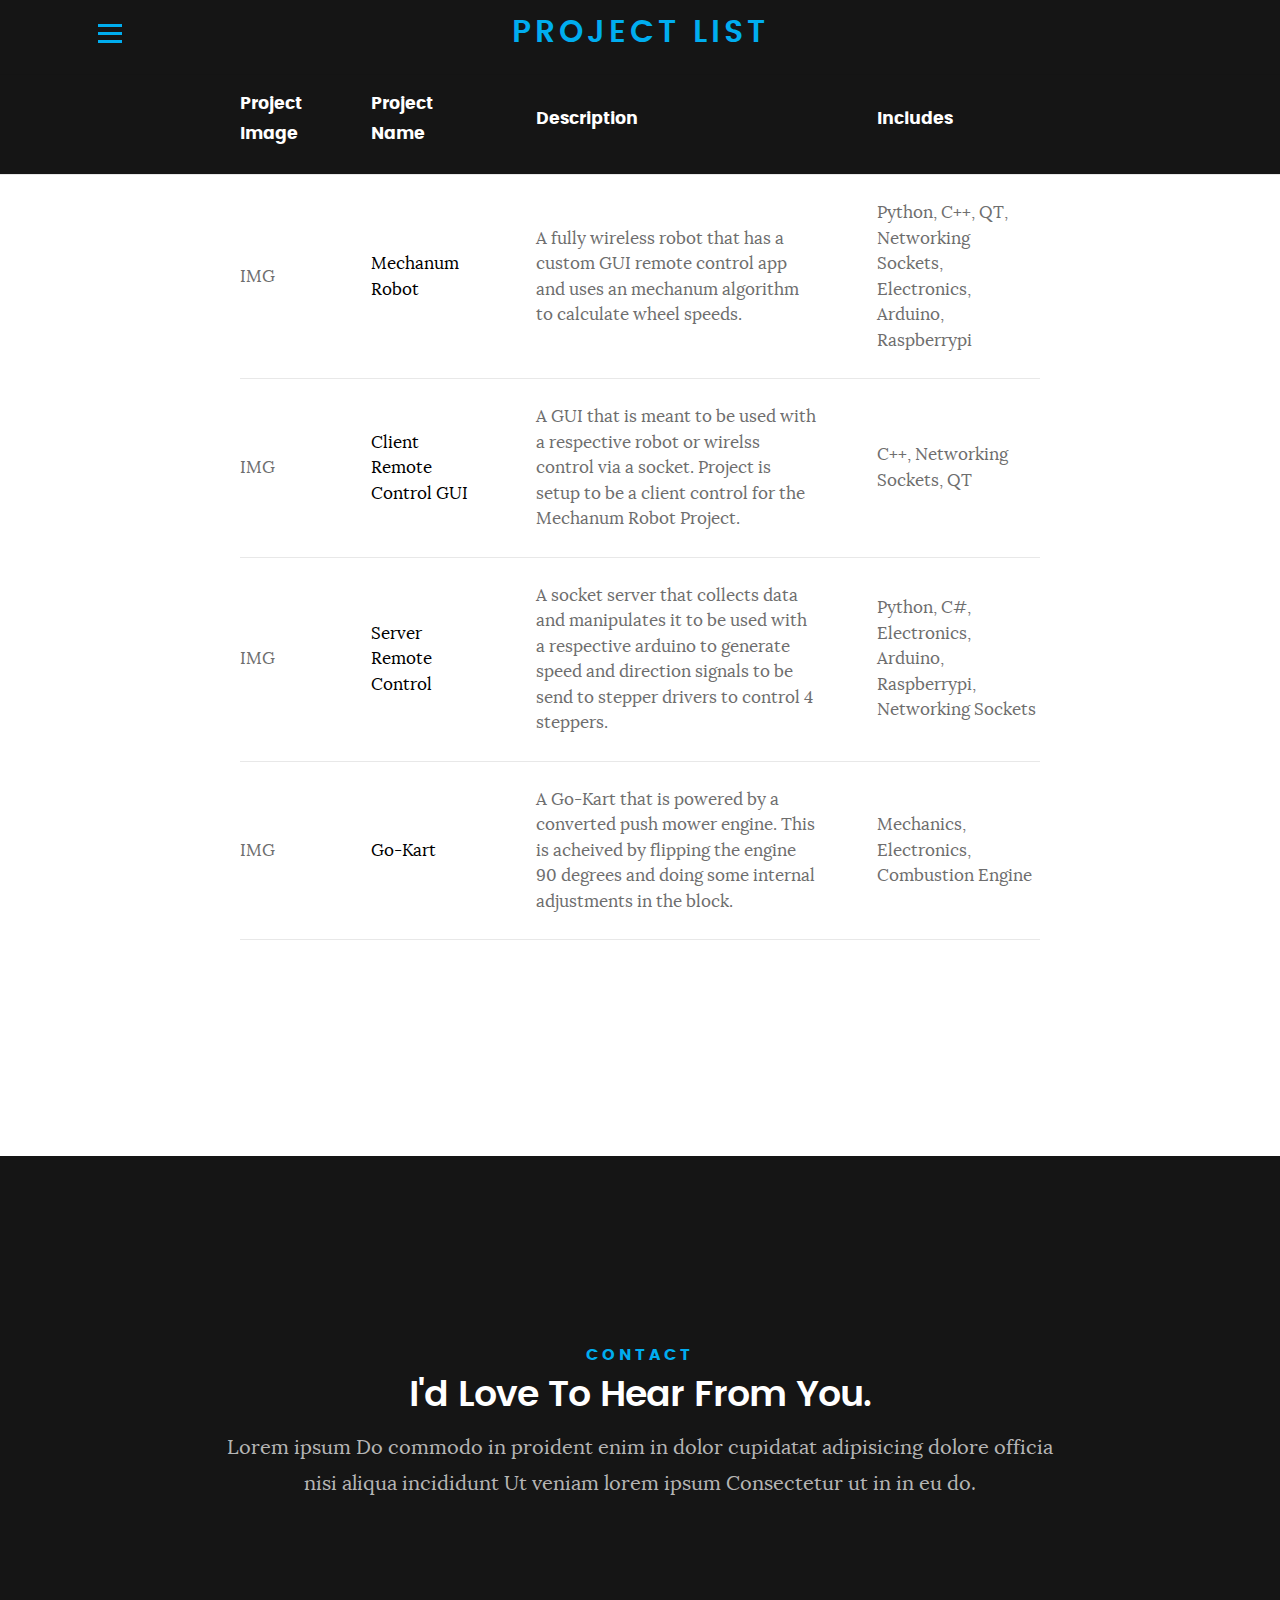
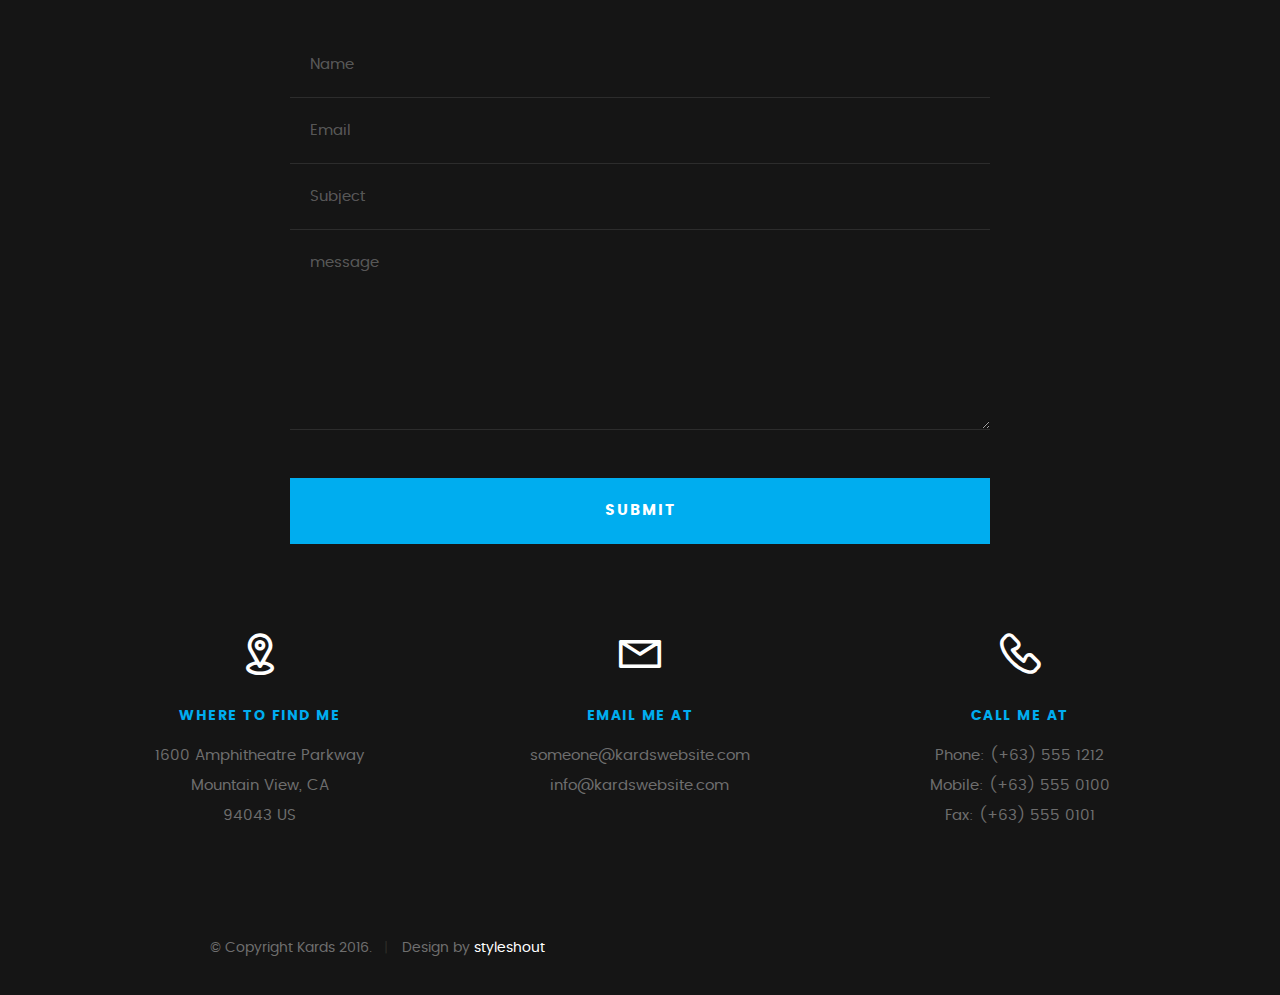
==== projectlist.html @ 765c4443 "Added project list page" ====
<!DOCTYPE html>
<!--[if IE 8 ]><html class="no-js oldie ie8" lang="en"> <![endif]-->
<!--[if IE 9 ]><html class="no-js oldie ie9" lang="en"> <![endif]-->
<!--[if (gte IE 9)|!(IE)]><!--><html class="no-js" lang="en"> <!--<![endif]-->
<head>

   <!--- basic page needs
   ================================================== -->
   <meta charset="utf-8">
	<title>Style Demo - Kards</title>
	<meta name="description" content="">  
	<meta name="author" content="">

   <!-- mobile specific metas
   ================================================== -->
	<meta name="viewport" content="width=device-width, initial-scale=1, maximum-scale=1">

 	<!-- CSS
   ================================================== -->
   <link rel="stylesheet" href="css/base.css">  
   <link rel="stylesheet" href="css/main.css">
   <link rel="stylesheet" href="css/vendor.css">

   <style type="text/css" media="screen">


   	#styles { 
   		background: white;
   		padding-bottom: 12rem;
   	}
   	#styles .row {
   		max-width: 1024px;
     	}
     	#styles .section-intro {
   		max-width: 800px;
     	}
      	
   </style>       

   <!-- script
   ================================================== -->
	<script src="js/pace.min.js"></script>

   <!-- favicons
	================================================== -->
	<link rel="icon" type="image/png" href="favicon.png">

</head>

<body id="top">

	<!-- header 
   ================================================== -->
   <header>   	
   	<div class="row">

   			<a class="menu-toggle" href="#"><span>Menu</span></a>

	   		<div class="logo">
		         <a href="index.html">CVMOHAMAD</a>
		      </div>		      

		   	<nav id="main-nav-wrap">
					<ul class="main-navigation">
                            <li><a href="index.html#intro" title="">Home</a></li>				
                            <li><a class="smoothscroll"  href="#contact" title="">Contact</a></li>			
					</ul>
				</nav>    		
   		</div> <!-- /top-bar -->
   		
   	</div> <!-- /row --> 		
   </header> <!-- /header -->

   <!-- Style Demo
   ================================================== -->
    <section id="top-intro">
        <h1>Project List</h1>
    </section>
   <section id="styles">
       
        <div class="row section-intro">

        <div class="row add-bottom">

            <div class="col-twelve">

                <div class="table-responsive-list">

                    <table>
                            <thead>
                                <tr>
                                <th>Project Image</th>
                                <th>Project Name</th>
                                <th>Description</th>
                                <th>Includes</th>					    
                                </tr>
                            </thead>
                        <tbody>
                            <tr>
                                <td>IMG</td>
                                <td><a href = "">Mechanum Robot</a></td>
                                <td><p>A fully wireless robot that has a custom GUI remote control app and uses an mechanum algorithm to calculate wheel speeds.</p></td>
                                <td><p>Python, C++, QT, Networking Sockets, Electronics, Arduino, Raspberrypi</p></td>					    
                            </tr>
                            <tr>
                                <td>IMG</td>
                                <td><a href = "">Client Remote Control GUI</a></td>
                                <td><p>A GUI that is meant to be used with a respective robot or wirelss control via a socket. Project is setup to be a client control for the Mechanum Robot Project.</p></td>
                                <td><p>C++, Networking Sockets, QT</p></td>			    
                            </tr>
                            <tr>
                                <td>IMG</td>
                                <td><a href = "">Server Remote Control</a></td>
                                <td><p>A socket server that collects data and manipulates it to be used with a respective arduino to generate speed and direction signals to be send to stepper drivers to control 4 steppers.</p></td>
                                <td><p>Python, C#, Electronics, Arduino, Raspberrypi, Networking Sockets</p></td>		    
                            </tr>
                            <tr>
                                <td>IMG</td>
                                <td><a href = "">Go-Kart</a></td>
                                <td><p>A Go-Kart that is powered by a converted push mower engine. This is acheived by flipping the engine 90 degrees and doing some internal adjustments in the block.</p></td>
                                <td><p>Mechanics, Electronics, Combustion Engine</p></td>		    
                            </tr>
                        </tbody>
                        </table>

                </div>     		

            </div>
            
        </div> <!--row -->

   </section> <!--styles -->	

	
   <!-- contact
   ================================================== -->
	<section id="contact">

		<div class="row section-intro">
   		<div class="col-twelve">

   			<h5>Contact</h5>
   			<h1>I'd Love To Hear From You.</h1>

   			<p class="lead">Lorem ipsum Do commodo in proident enim in dolor cupidatat adipisicing dolore officia nisi aliqua incididunt Ut veniam lorem ipsum Consectetur ut in in eu do.</p>

   		</div> 
   	</div> <!-- /section-intro -->

   	<div class="row contact-form">

   		<div class="col-twelve">

            <!-- form -->
            <form name="contactForm" id="contactForm" method="post" action="">
      			<fieldset>

                  <div class="form-field">
 						   <input name="contactName" type="text" id="contactName" placeholder="Name" value="" minlength="2" required="">
                  </div>
                  <div class="form-field">
	      			   <input name="contactEmail" type="email" id="contactEmail" placeholder="Email" value="" required="">
	               </div>
                  <div class="form-field">
	     				   <input name="contactSubject" type="text" id="contactSubject" placeholder="Subject" value="">
	               </div>                       
                  <div class="form-field">
	                 	<textarea name="contactMessage" id="contactMessage" placeholder="message" rows="10" cols="50" required=""></textarea>
	               </div>                      
                 <div class="form-field">
                     <button class="submitform">Submit</button>
                     <div id="submit-loader">
                        <div class="text-loader">Sending...</div>                             
       				      <div class="s-loader">
								  	<div class="bounce1"></div>
								  	<div class="bounce2"></div>
								  	<div class="bounce3"></div>
								</div>
							</div>
                  </div>

      			</fieldset>
      		</form> <!-- Form End -->

            <!-- contact-warning -->
            <div id="message-warning"></div>            
            <!-- contact-success -->
      		<div id="message-success">
               <i class="fa fa-check"></i>Your message was sent, thank you!<br>
      		</div>

         </div> <!-- /col-twelve -->
   		
   	</div> <!-- /contact-form -->

   	<div class="row contact-info">

   		<div class="col-four tab-full">

   			<div class="icon">
   				<i class="icon-pin"></i>
   			</div>

   			<h5>Where to find me</h5>

   			<p>
            1600 Amphitheatre Parkway<br>
            Mountain View, CA<br>
            94043 US
            </p>

   		</div>

   		<div class="col-four tab-full collapse">

   			<div class="icon">
   				<i class="icon-mail"></i>
   			</div>

   			<h5>Email Me At</h5>

   			<p>someone@kardswebsite.com<br>
			   	info@kardswebsite.com			     
			   </p>

   		</div>

   		<div class="col-four tab-full">

   			<div class="icon">
   				<i class="icon-phone"></i>
   			</div>

   			<h5>Call Me At</h5>

   			<p>Phone: (+63) 555 1212<br>
			   	Mobile: (+63) 555 0100<br>
			     	Fax: (+63) 555 0101
			   </p>

   		</div>
   		
   	</div> <!-- /contact-info -->
		
	</section> <!-- /contact -->


   <!-- footer
   ================================================== -->

   <footer>
     	<div class="row">

     		<div class="col-six tab-full pull-right social">

     			<ul class="footer-social">        
			      <li><a href="#"><i class="fa fa-facebook"></i></a></li>
			      <li><a href="#"><i class="fa fa-behance"></i></a></li>
			      <li><a href="#"><i class="fa fa-twitter"></i></a></li>
			      <li><a href="#"><i class="fa fa-dribbble"></i></a></li>
			      <li><a href="#"><i class="fa fa-instagram"></i></a></li>
			   </ul> 
	      		
	      </div>

      	<div class="col-six tab-full">
	      	<div class="copyright">
		        	<span>© Copyright Kards 2016.</span> 
		        	<span>Design by <a href="http://www.styleshout.com/">styleshout</a></span>	         	
		         </div>		                  
	      	</div>

	      	<div id="go-top">
		         <a class="smoothscroll" title="Back to Top" href="#top"><i class="fa fa-long-arrow-up"></i></a>
		      </div>

      	</div> <!-- /row -->     	
   </footer>    

   <div id="preloader"> 
    	<div id="loader"></div>
   </div> 

   <!-- Java Script
   ================================================== --> 
   <script src="js/jquery-2.1.3.min.js"></script>
   <script src="js/plugins.js"></script>
   <script src="js/main.js"></script>

</body>

</html>
---- css/base.css ----
/**
 * ===================================================================
 *
 *  Kards v1.0 Base Stylesheet
 *  url: styleshout.com
 *  03-01-2016
 *  ------------------------------------------------------------------
 *  TOC:
 *  01. reset
 *  02. basic/base setup styles
 *  03. grid
 *  04. MISC
 *
 * ===================================================================
 */

/**
 * ===================================================================
 * 01. reset - normalize.css v3.0.2 | MIT License | git.io/normalize
 *
 * -------------------------------------------------------------------
 */
html {
	font-family: sans-serif;
	-ms-text-size-adjust: 100%;
	-webkit-text-size-adjust: 100%;
}

body {
	margin: 0;
}

article,
aside,
details,
figcaption,
figure,
footer,
header,
hgroup,
main,
menu,
nav,
section,
summary {
	display: block;
}

audio,
canvas,
progress,
video {
	display: inline-block;
	vertical-align: baseline;
}

audio:not([controls]) {
	display: none;
	height: 0;
}

[hidden],
template {
	display: none;
}

a {
	background: transparent;
}

a:active,
a:hover {
	outline: 0;
}

abbr[title] {
	border-bottom: 1px dotted;
}

b,
strong {
	font-weight: bold;
}

dfn {
	font-style: italic;
}

h1 {
	font-size: 2em;
	margin: 0.67em 0;
}

mark {
	background: #ff0;
	color: #000;
}

small {
	font-size: 80%;
}

sub,
sup {
	font-size: 75%;
	line-height: 0;
	position: relative;
	vertical-align: baseline;
}

sup {
	top: -0.5em;
}

sub {
	bottom: -0.25em;
}

img {
	border: 0;
}

svg:not(:root) {
	overflow: hidden;
}

figure {
	margin: 1em 40px;
}

hr {
	-moz-box-sizing: content-box;
	box-sizing: content-box;
	height: 0;
}

pre {
	overflow: auto;
}

code,
kbd,
pre,
samp {
	font-family: monospace, monospace;
	font-size: 1em;
}

button,
input,
optgroup,
select,
textarea {
	color: inherit;
	font: inherit;
	margin: 0;
}

button {
	overflow: visible;
}

button,
select {
	text-transform: none;
}

button,
html input[type="button"],
input[type="reset"],
input[type="submit"] {
	-webkit-appearance: button;
	cursor: pointer;
}

button[disabled],
html input[disabled] {
	cursor: default;
}

button::-moz-focus-inner,
input::-moz-focus-inner {
	border: 0;
	padding: 0;
}

input {
	line-height: normal;
}

input[type="checkbox"],
input[type="radio"] {
	box-sizing: border-box;
	padding: 0;
}

input[type="number"]::-webkit-inner-spin-button,
input[type="number"]::-webkit-outer-spin-button {
	height: auto;
}

input[type="search"] {
	-webkit-appearance: textfield;
	-moz-box-sizing: content-box;
	-webkit-box-sizing: content-box;
	box-sizing: content-box;
}

input[type="search"]::-webkit-search-cancel-button,
input[type="search"]::-webkit-search-decoration {
	-webkit-appearance: none;
}

fieldset {
	border: 1px solid #c0c0c0;
	margin: 0 2px;
	padding: 0.35em 0.625em 0.75em;
}

legend {
	border: 0;
	padding: 0;
}

textarea {
	overflow: auto;
}

optgroup {
	font-weight: bold;
}

table {
	border-collapse: collapse;
	border-spacing: 0;
}

td,
th {
	padding: 0;
}

/**
 * ===================================================================
 * 02. basic/base setup styles - (_basic.scss)
 *
 * -------------------------------------------------------------------
 */
html {
	font-size: 62.5%;
	box-sizing: border-box;
}

*,
*::before,
*::after {
	box-sizing: inherit;
}

body {
	font-weight: normal;
	line-height: 1;
	text-rendering: optimizeLegibility;
	word-wrap: break-word;
	-webkit-overflow-scrolling: touch;
	-webkit-text-size-adjust: none;
}

body,
input,
button {
	-moz-osx-font-smoothing: grayscale;
	-webkit-font-smoothing: antialiased;
}

/**
 * Media - (_basic.scss)
 * -------------------------------------------------------------------
 */
img,
video {
	max-width: 100%;
	height: auto;
}

/**
 * Typography resets - (_basic.scss)
 * -------------------------------------------------------------------
 */
div,
dl,
dt,
dd,
ul,
ol,
li,
h1,
h2,
h3,
h4,
h5,
h6,
pre,
form,
p,
blockquote,
th,
td {
	margin: 0;
	padding: 0;
}

h1,
h2,
h3,
h4,
h5,
h6 {
	-webkit-font-variant-ligatures: common-ligatures;
	-moz-font-variant-ligatures: common-ligatures;
	font-variant-ligatures: common-ligatures;
	text-rendering: optimizeLegibility;
}

em,
i {
	font-style: italic;
	line-height: inherit;
}

strong,
b {
	font-weight: bold;
	line-height: inherit;
}

small {
	font-size: 60%;
	line-height: inherit;
}

ol,
ul {
	list-style: none;
}

li {
	display: block;
}

/**
 * links - (_basic.scss)
 * -------------------------------------------------------------------
 */
a {
	text-decoration: none;
	line-height: inherit;
}

a img {
	border: none;
}

/**
 * inputs - (_basic.scss)
 * -------------------------------------------------------------------
 */
fieldset {
	margin: 0;
	padding: 0;
}

input[type="email"],
input[type="number"],
input[type="search"],
input[type="text"],
input[type="tel"],
input[type="url"],
input[type="password"],
textarea {
	-webkit-appearance: none;
	-moz-appearance: none;
	-ms-appearance: none;
	-o-appearance: none;
	appearance: none;
}

/**
 * ===================================================================
 * 03. grid - (_grid.scss)
 *
 * -------------------------------------------------------------------
 */
.row {
	width: 94%;
	max-width: 1140px;
	margin: 0 auto;
}

.row:before,
.row:after {
	content: "";
	display: table;
}

.row:after {
	clear: both;
}

.row .row {
	width: auto;
	max-width: none;
	margin-left: -20px;
	margin-right: -20px;
}

[class*="col-"],
.bgrid {
	float: left;
}

[class*="col-"] + [class*="col-"].end {
	float: right;
}

[class*="col-"] {
	padding: 0 20px;
}

.col-one {
	width: 8.33333%;
}

.col-two,
.col-1-6 {
	width: 16.66667%;
}

.col-three,
.col-1-4 {
	width: 25%;
}

.col-four,
.col-1-3 {
	width: 33.33333%;
}

.col-five {
	width: 41.66667%;
}

.col-six,
.col-1-2 {
	width: 50%;
}

.col-seven {
	width: 58.33333%;
}

.col-eight,
.col-2-3 {
	width: 66.66667%;
}

.col-nine,
.col-3-4 {
	width: 75%;
}

.col-ten,
.col-5-6 {
	width: 83.33333%;
}

.col-eleven {
	width: 91.66667%;
}

.col-twelve,
.col-full {
	width: 100%;
        margin-top: 64px;
}


/**
 * small screens - (_grid.scss)
 * ---------------------------------------------------------------
 */
@media screen and (max-width:1024px) {
	.row .row {
		margin-left: -18px;
		margin-right: -18px;
	}

	[class*="col-"] {
		padding: 0 18px;
	}

}

/**
 * tablets - (_grid.scss)
 * ---------------------------------------------------------------
 */
@media screen and (max-width:768px) {
	.row {
		width: auto;
		padding-left: 30px;
		padding-right: 30px;
	}

	.row .row {
		padding-left: 0;
		padding-right: 0;
		margin-left: -15px;
		margin-right: -15px;
	}

	[class*="col-"] {
		padding: 0 15px;
	}

	.tab-1-4 {
		width: 25%;
	}

	.tab-1-3 {
		width: 33.33333%;
	}

	.tab-1-2 {
		width: 50%;
	}

	.tab-2-3 {
		width: 66.66667%;
	}

	.tab-3-4 {
		width: 75%;
	}

	.tab-full {
		width: 100%;
	}

}

/**
 * large mobile devices - (_grid.scss)
 * ---------------------------------------------------------------
 */
@media screen and (max-width:600px) {
	.row {
		padding-left: 25px;
		padding-right: 25px;
	}

	.row .row {
		margin-left: -10px;
		margin-right: -10px;
	}

	[class*="col-"] {
		padding: 0 10px;
	}

	.mob-1-4 {
		width: 25%;
	}

	.mob-1-2 {
		width: 50%;
	}

	.mob-3-4 {
		width: 75%;
	}

	.mob-full {
		width: 100%;
	}

}

/**
 * small mobile devices - (_grid.scss)
 * ---------------------------------------------------------------
 */
@media screen and (max-width:400px) {
	.row .row {
		padding-left: 0;
		padding-right: 0;
		margin-left: 0;
		margin-right: 0;
	}

	[class*="col-"] {
		width: 100% !important;
		float: none !important;
		clear: both !important;
		margin-left: 0;
		margin-right: 0;
		padding: 0;
	}

	[class*="col-"] + [class*="col-"].end {
		float: none;
	}

}

/**
 * ===================================================================
 * block grids - (_grid.scss)
 *
 * -------------------------------------------------------------------
 */
[class*="block-"]:before,
[class*="block-"]:after {
	content: "";
	display: table;
}

[class*="block-"]:after {
	clear: both;
}

.block-1-6 .bgrid {
	width: 16.66667%;
}

.block-1-4 .bgrid {
	width: 25%;
}

.block-1-3 .bgrid {
	width: 33.33333%;
}

.block-1-2 .bgrid {
	width: 50%;
}

/**
 * Clearing for block grid columns. Allow columns with
 * different heights to align properly.
 */
.block-1-6 .bgrid:nth-child(6n+1),
.block-1-4 .bgrid:nth-child(4n+1),
.block-1-3 .bgrid:nth-child(3n+1),
.block-1-2 .bgrid:nth-child(2n+1) {
	clear: both;
}

/**
 * small screens - (_grid.scss)
 * ---------------------------------------------------------------
 */
@media screen and (max-width:1024px) {
	.block-s-1-6 .bgrid {
		width: 16.66667%;
	}

	.block-s-1-4 .bgrid {
		width: 25%;
	}

	.block-s-1-3 .bgrid {
		width: 33.33333%;
	}

	.block-s-1-2 .bgrid {
		width: 50%;
	}

	.block-s-full .bgrid {
		width: 100%;
		clear: both;
	}

	[class*="block-s-"] .bgrid:nth-child(n) {
		clear: none;
	}

	.block-s-1-6 .bgrid:nth-child(6n+1),
	.block-s-1-4 .bgrid:nth-child(4n+1),
	.block-s-1-3 .bgrid:nth-child(3n+1),
	.block-s-1-2 .bgrid:nth-child(2n+1) {
		clear: both;
	}

}

/**
 * tablets - (_grid.scss)
 * ---------------------------------------------------------------
 */
@media screen and (max-width:768px) {
	.block-tab-1-6 .bgrid {
		width: 16.66667%;
	}

	.block-tab-1-4 .bgrid {
		width: 25%;
	}

	.block-tab-1-3 .bgrid {
		width: 33.33333%;
	}

	.block-tab-1-2 .bgrid {
		width: 50%;
	}

	.block-tab-full .bgrid {
		width: 100%;
		clear: both;
	}

	[class*="block-tab-"] .bgrid:nth-child(n) {
		clear: none;
	}

	.block-tab-1-6 .bgrid:nth-child(6n+1),
	.block-tab-1-4 .bgrid:nth-child(4n+1),
	.block-tab-1-3 .bgrid:nth-child(3n+1),
	.block-tab-1-2 .bgrid:nth-child(2n+1) {
		clear: both;
	}

}

/**
 * large mobile devices - (_grid.scss)
 * ---------------------------------------------------------------
 */
@media screen and (max-width:600px) {
	.block-mob-1-6 .bgrid {
		width: 16.66667%;
	}

	.block-mob-1-4 .bgrid {
		width: 25%;
	}

	.block-mob-1-3 .bgrid {
		width: 33.33333%;
	}

	.block-mob-1-2 .bgrid {
		width: 50%;
	}

	.block-mob-full .bgrid {
		width: 100%;
		clear: both;
	}

	[class*="block-mob-"] .bgrid:nth-child(n) {
		clear: none;
	}

	.block-mob-1-6 .bgrid:nth-child(6n+1),
	.block-mob-1-4 .bgrid:nth-child(4n+1),
	.block-mob-1-3 .bgrid:nth-child(3n+1),
	.block-mob-1-2 .bgrid:nth-child(2n+1) {
		clear: both;
	}

}

/**
 * stack on small mobile devices - (_grid.scss)
 * ---------------------------------------------------------------
 */
@media screen and (max-width:400px) {
	.stack .bgrid {
		width: 100% !important;
		float: none !important;
		clear: both !important;
		margin-left: 0;
		margin-right: 0;
	}

}

/**
 * ===================================================================
 * 04. MISC  - (_grid.scss)
 *
 * -------------------------------------------------------------------
 */

/**
 * Clearing - (http://nicolasgallagher.com/micro-clearfix-hack/
 */
.group:before,
.group:after {
	content: "";
	display: table;
}

.group:after {
	clear: both;
}

/**
 * Misc Helper Styles
 */
.hide {
	display: none;
}

.invisible {
	visibility: hidden;
}

.antialiased {
	-webkit-font-smoothing: antialiased;
	-moz-osx-font-smoothing: grayscale;
}

.remove-bottom {
	margin-bottom: 0;
}

.half-bottom {
	margin-bottom: 1.5rem !important;
}

.add-bottom {
	margin-bottom: 3rem !important;
}

.no-border {
	border: none;
}

.full-width {
	width: 100%;
}

.text-center {
	text-align: center;
}

.text-left {
	text-align: left;
}

.text-right {
	text-align: right;
}

.pull-left {
	float: left;
}

.pull-right {
	float: right;
}

.align-center {
	margin-left: auto;
	margin-right: auto;
	text-align: center;
}

/*# sourceMappingURL=base.css.map */
---- css/main.css ----
/**
 * ===================================================================
 *
 *  Kards v1.0 Main Stylesheet
 *  url: styleshout.com
 *  03-01-2016
 *  ------------------------------------------------------------------
 *  TOC:
 *  01. webfonts and iconfonts
 *  02. base style overrides
 *  03. typography & general theme styles
 *  04. preloader
 *  05. forms
 *  06. buttons
 *  07. other components
 *  08. common styles
 *  09. header styles
 *  10. intro
 *  11. about
 *  12. resume
 *  13. portfolio
 *  14. call-to-action section
 *  15. services
 *  16. stats
 *  17. contact
 *  18. footer
 *
 * ===================================================================
 */


/**
 * ===================================================================
 * 01. webfonts and iconfonts - (_document-setup.scss)
 *
 * -------------------------------------------------------------------
 */
@import url("fonts.css");
@import url("font-awesome/css/font-awesome.min.css");
@import url("micons/micons.css");


/**
 * ===================================================================
 * 02. base style overrides - (_document-setup.scss)
 *
 * -------------------------------------------------------------------
 */
html {
	font-size: 10px;
}

@media only screen and (max-width:1024px) {
	html {
		font-size: 9.411764705882353px;
	}
}
@media only screen and (max-width:768px) {
	html {
		font-size: 10px;
	}
}
@media only screen and (max-width:400px) {
	html {
		font-size: 9.411764705882353px;
	}
}

html, body {
	height: 100%;
}
body {
	background: #151515;
	font-family: "lora-regular", serif;
	font-size: 1.7rem;
	line-height: 3rem;
	color: #6e6e6e;
}

/**
 * links - (_document-setup.scss)
 * -------------------------------------------------------------------
 */
a, a:visited {
	color: #000000;
	-moz-transition: all 0.3s ease-in-out;
	-o-transition: all 0.3s ease-in-out;
	-webkit-transition: all 0.3s ease-in-out;
	-ms-transition: all 0.3s ease-in-out;
	transition: all 0.3s ease-in-out;
}
a:hover, a:focus, a:active {
	color: #00adef;
	outline: 0;
}

/**
 * ===================================================================
 * 03. typography & general theme styles - (_document-setup.scss)
 *
 * -------------------------------------------------------------------
 */
h1, h2, h3, h4, h5, h6, .h01, .h02, .h03, .h04, .h05, .h06 {
	font-family: "poppins-semibold", sans-serif;
	color: #313131;
	font-style: normal;
	text-rendering: optimizeLegibility;
	margin-bottom: 2.1rem;
}
h3, .h03, h4, .h04 {
	margin-bottom: 1.8rem;
}
h5, .h05, h6, .h06 {
	font-family: "poppins-bold";
	margin-bottom: 1.2rem;
}
h1, .h01 {
	font-size: 3.1rem;
	line-height: 1.355;
	letter-spacing: -.1rem;
}
@media only screen and (max-width:600px) {
	h1, .h01 {
		font-size: 2.6rem;
		letter-spacing: -.07rem;
	}
}
h2, .h02 {
	font-size: 2.4rem;
	line-height: 1.25;
}
h3, .h03 {
	font-size: 2rem;
	line-height: 1.5;
}
h4, .h04 {
	font-size: 1.7rem;
	line-height: 1.765;
}
h5, .h05 {
	font-size: 1.4rem;
	line-height: 1.714;
	text-transform: uppercase;
	letter-spacing: .15rem;
}
h6, .h06 {
	font-size: 1.3rem;
	line-height: 1.846;
	text-transform: uppercase;
	letter-spacing: .15rem;
}
p img {
	margin: 0;
}
p.lead {
	font-family: "lora-regular", serif;
	font-size: 2rem;
	line-height: 1.8;
	color: #888888;
}
@media only screen and (max-width:768px) {
	p.lead {
		font-size: 1.7rem;
	}
}
em, i, strong, b {
	font-size: 1.7rem;
	line-height: 3rem;
	font-style: normal;
	font-weight: normal;
}
em, i {
	font-family: "lora-italic", serif;
}
strong, b {
	font-family: "lora-bold", serif;
}
small {
	font-size: 1.2rem;
	line-height: inherit;
}
blockquote {
	margin: 3rem 0;
	padding-left: 4rem;
	position: relative;
}
blockquote:before {
	content: "\201C";
	font-size: 8rem;
	line-height: 0px;
	margin: 0;
	color: #313131;
	font-family: arial, sans-serif;
	position: absolute;
	top: 3rem;
	left: 0;
}
blockquote p {
	font-family: georgia, serif;
	font-style: italic;
	padding: 0;
	font-size: 1.9rem;
	line-height: 1.737;
}
blockquote cite {
	display: block;
	font-size: 1.3rem;
	font-style: normal;
	line-height: 1.616;
}
blockquote cite:before {
	content: "\2014 \0020";
}
blockquote cite a, blockquote cite a:visited {
	color: #888888;
	border: none;
}
abbr {
	font-family: "poppins-bold", serif;
	font-variant: small-caps;
	text-transform: lowercase;
	letter-spacing: .05rem;
	color: #888888;
}
var, kbd, samp, code, pre {
	font-family: Consolas, "Andale Mono", Courier, "Courier New", monospace;
}
pre {
	padding: 2.4rem 3rem 3rem;
	background: #F1F1F1;
}
code {
	font-size: 1.4rem;
	margin: 0 .2rem;
	padding: .3rem .6rem;
	white-space: nowrap;
	background: #F1F1F1;
	border: 1px solid #E1E1E1;
	border-radius: 3px;
}
pre > code {
	display: block;
	white-space: pre;
	line-height: 2;
	padding: 0;
	margin: 0;
}
pre.prettyprint > code {
	border: none;
}
del {
	text-decoration: line-through;
}
abbr[title], dfn[title] {
	border-bottom: 1px dotted;
	cursor: help;
}
mark {
	background: #FFF49B;
	color: #000;
}
hr {
	border: solid #d2d2d2;
	border-width: 1px 0 0;
	clear: both;
	margin: 2.4rem 0 1.5rem;
	height: 0;
}


/**
 * Lists - (_document-setup.scss)
 * -------------------------------------------------------------------
 */
ol {
	list-style: decimal;
}
ul {
	list-style: disc;
}
li {
	display: list-item;
}
ol, ul {
	margin-left: 1.7rem;
}
ul li {
	padding-left: .4rem;
}
ul ul, ul ol, ol ol, ol ul {
	margin: .6rem 0 .6rem 1.7rem;
}
ul.disc li {
	display: list-item;
	list-style: none;
	padding: 0 0 0 .8rem;
	position: relative;
}
ul.disc li::before {
	content: "";
	display: inline-block;
	width: 8px;
	height: 8px;
	border-radius: 50%;
	background: #00adef;
	position: absolute;
	left: -17px;
	top: 11px;
	vertical-align: middle;
}
dt {
	margin: 0;
	color: #00adef;
}
dd {
	margin: 0 0 0 2rem;
}


/**
 * tables - (_document-setup.scss)
 * -------------------------------------------------------------------
 */
table {
	border-width: 0;
	width: 100%;
	max-width: 100%;
	font-family: "lora-regular", sans-serif;
}
table p {
	margin-bottom: 0rem;
}
th, td {
	padding: 2.5rem 3rem;
	text-align: left;
	border-bottom: 1px solid #E8E8E8;
}
th {
	color: #ffffff;
	font-family: "poppins-bold", sans-serif;
}
td {
	line-height: 1.5;
}
th:first-child, td:first-child {

	padding-left: 0;
}
th:last-child, td:last-child {
	padding-right: 0;
}
.table-responsive {
	overflow-x: auto;
	-webkit-overflow-scrolling: touch;
}
.table-responsive-list {
	overflow-x: auto;
	-webkit-overflow-scrolling: touch;
	margin-top: -10rem;
}


/**
 * Spacing - (_document-setup.scss)
 * -------------------------------------------------------------------
 */
button, .button {
	margin-bottom: 1.2;
}
fieldset {
	margin-bottom: 1.5rem;
}
input,
textarea,
select,
pre,
blockquote,
figure,
table,
p,
ul,
ol,
dl,
form,
.fluid-video-wrapper,
.ss-custom-select {
	margin-bottom: 3rem;
}

/**
 * floated image - (_document-setup.scss)
 * -------------------------------------------------------------------
 */
img.pull-right {
	margin: .9rem 0 0 2.4rem;
}
img.pull-left {
	margin: .9rem 2.4rem 0 0;
}

/**
 * block grid paddings - (_document-setup.scss)
 * -------------------------------------------------------------------
 */
.bgrid {
	padding: 0 20px;
}
@media only screen and (max-width:1024px) {
	.bgrid {
		padding: 0 18px;
	}
}
@media only screen and (max-width:768px) {
	.bgrid {
		padding: 0 15px;
	}
}
@media only screen and (max-width:600px) {
	.bgrid {
		padding: 0 10px;
	}
}
@media only screen and (max-width:400px) {
	.bgrid {
		padding: 0;
	}
}

/**
 * pace.js styles - minimal  - (_document-setup.scss)
 * -------------------------------------------------------------------
 */
.pace {
	-webkit-pointer-events: none;
	pointer-events: none;
	-webkit-user-select: none;
	-moz-user-select: none;
	user-select: none;
}
.pace-inactive {
	display: none;
}
.pace .pace-progress {
	background: #00adef;
	position: fixed;
	z-index: 900;
	top: 0;
	right: 100%;
	width: 100%;
	height: 6px;
}

/**
 * ===================================================================
 * 04. preloader - (_preloader-1.scss)
 *
 * -------------------------------------------------------------------
 */
#preloader {
	position: fixed;
	top: 0;
	left: 0;
	right: 0;
	bottom: 0;
	background: #151515;
	z-index: 800;
	height: 100%;
	width: 100%;
}
.no-js #preloader, .oldie #preloader {
	display: none;
}
#loader {
	position: absolute;
	left: 50%;
	top: 50%;
	width: 60px;
	height: 60px;
	margin: -30px 0 0 -30px;
	padding: 0;
}
#loader:before {
	content: "";
	border-top: 11px solid rgba(255, 255, 255, 0.1);
	border-right: 11px solid rgba(255, 255, 255, 0.1);
	border-bottom: 11px solid rgba(255, 255, 255, 0.1);
	border-left: 11px solid #00adef;
	-webkit-animation: load 1.1s infinite linear;
	animation: load 1.1s infinite linear;
	display: block;
	border-radius: 50%;
	width: 60px;
	height: 60px;
}
@-webkit-keyframes load {
	0% {
		-webkit-transform: rotate(0deg);
		transform: rotate(0deg);
	}
	100% {
		-webkit-transform: rotate(360deg);
		transform: rotate(360deg);
	}
}
@keyframes load {
	0% {
		-webkit-transform: rotate(0deg);
		transform: rotate(0deg);
	}
	100% {
		-webkit-transform: rotate(360deg);
		transform: rotate(360deg);
	}
}

/**
 * ===================================================================
 * 05. forms - (_forms.scss)
 *
 * -------------------------------------------------------------------
 */
fieldset {
	border: none;
}
input[type="email"],
input[type="number"],
input[type="search"],
input[type="text"],
input[type="tel"],
input[type="url"],
input[type="password"],
textarea,
select {
	display: block;
	height: 6rem;
	padding: 1.5rem 0;
	border: 0;
	outline: none;
	vertical-align: middle;
	color: #313131;
	font-family: "poppins-regular", sans-serif;
	font-size: 1.5rem;
	line-height: 3rem;
	max-width: 100%;
	background: transparent;
	border-bottom: 1px solid rgba(0, 0, 0, 0.3);
	-moz-transition: all 0.3s ease-in-out;
	-o-transition: all 0.3s ease-in-out;
	-webkit-transition: all 0.3s ease-in-out;
	-ms-transition: all 0.3s ease-in-out;
	transition: all 0.3s ease-in-out;
}
.ss-custom-select {
	position: relative;
	padding: 0;
}
.ss-custom-select select {
	-webkit-appearance: none;
	-moz-appearance: none;
	-ms-appearance: none;
	-o-appearance: none;
	appearance: none;
	text-indent: 0.01px;
	text-overflow: '';
	margin: 0;
	line-height: 3rem;
	vertical-align: middle;
}
.ss-custom-select select option {
	padding-left: 2rem;
	padding-right: 2rem;
}
.ss-custom-select select::-ms-expand {
	display: none;
}
.ss-custom-select::after {
	content: '\f0d7';
	font-family: 'FontAwesome';
	position: absolute;
	top: 50%;
	right: 1.5rem;
	margin-top: -10px;
	bottom: auto;
	width: 20px;
	height: 20px;
	line-height: 20px;
	font-size: 18px;
	text-align: center;
	pointer-events: none;
	color: #252525;
}

/* IE9 and below */
.oldie .ss-custom-select::after {
	display: none;
}
textarea {
	min-height: 25rem;
}
input[type="email"]:focus,
input[type="number"]:focus,
input[type="search"]:focus,
input[type="text"]:focus,
input[type="tel"]:focus,
input[type="url"]:focus,
input[type="password"]:focus,
textarea:focus,
select:focus {
	color: #00adef;
	border-bottom: 1px solid #00adef;
}
label, legend {
	font-family: "poppins-bold", sans-serif;
	font-size: 1.4rem;
	margin-bottom: .6rem;
	color: #3b3b3b;
	display: block;
}
input[type="checkbox"], input[type="radio"] {
	display: inline;
}
label > .label-text {
	display: inline-block;
	margin-left: 1rem;
	font-family: "poppins-regular", sans-serif;
	line-height: inherit;
}
label > input[type="checkbox"], label > input[type="radio"] {
	margin: 0;
	position: relative;
	top: .15rem;
}

/**
 * Style Placeholder Text
 * -
 */
::-webkit-input-placeholder {
	color: #a1a1a1;
}
:-moz-placeholder {
	color: #a1a1a1;  /* Firefox 18- */
}
::-moz-placeholder {
	color: #a1a1a1;  /* Firefox 19+ */
}
:-ms-input-placeholder {
	color: #a1a1a1;
}
.placeholder {
	color: #a1a1a1 !important;
}

/**
 * ===================================================================
 * 06. buttons - (_button-essentials.scss)
 *
 * -------------------------------------------------------------------
 */
.button,
a.button,
button,
input[type="submit"],
input[type="reset"],
input[type="button"] {
	display: inline-block;
	font-family: "poppins-bold", sans-serif;
	font-size: 1.4rem;
	text-transform: uppercase;
	letter-spacing: .3rem;
	height: 5.4rem;
	line-height: 5.4rem;
	padding: 0 3rem;
	margin: 0 .3rem 1.2rem 0;
	background: #d8d8d8;
	color: #313131;
	text-decoration: none;
	cursor: pointer;
	text-align: center;
	white-space: nowrap;
	border: none;
	-moz-transition: all 0.3s ease-in-out;
	-o-transition: all 0.3s ease-in-out;
	-webkit-transition: all 0.3s ease-in-out;
	-ms-transition: all 0.3s ease-in-out;
	transition: all 0.3s ease-in-out;
}
.button:hover,
a.button:hover,
button:hover,
input[type="submit"]:hover,
input[type="reset"]:hover,
input[type="button"]:hover,
.button:focus,
button:focus,
input[type="submit"]:focus,
input[type="reset"]:focus,
input[type="button"]:focus {
	background: #bebebe;
	color: #000000;
	outline: 0;
}
.button.button-primary,
a.button.button-primary,
button.button-primary,
input[type="submit"].button-primary,
input[type="reset"].button-primary,
input[type="button"].button-primary {
	background: #313131;
	color: #FFFFFF;
}
.button.button-primary:hover,
a.button.button-primary:hover,
button.button-primary:hover,
input[type="submit"].button-primary:hover,
input[type="reset"].button-primary:hover,
input[type="button"].button-primary:hover,
.button.button-primary:focus,
button.button-primary:focus,
input[type="submit"].button-primary:focus,
input[type="reset"].button-primary:focus,
input[type="button"].button-primary:focus {
	background: #1f1f1f;
}
button.full-width, .button.full-width {
	width: 100%;
	margin-right: 0;
}
button.medium, .button.medium {
	height: 5.7rem !important;
	line-height: 5.7rem !important;
	padding: 0 1.8rem !important;
}
button.large, .button.large {
	height: 6rem !important;
	line-height: 6rem !important;
	padding: 0rem 3rem !important;
}
button.stroke, .button.stroke {
	background: transparent !important;
	border: 3px solid #313131;
	line-height: 4.8rem;
}
button.stroke.medium, .button.stroke.medium {
	line-height: 5.1rem !important;
}
button.stroke.large, .button.stroke.large {
	line-height: 5.4rem !important;
}
button.stroke:hover, .button.stroke:hover {
	border: 3px solid #00adef;
	color: #00adef;
}
button::-moz-focus-inner, input::-moz-focus-inner {
	border: 0;
	padding: 0;
}


/**
 * ===================================================================
 * 07. other components - (_others.scss)
 *
 * -------------------------------------------------------------------
 */

/**
 * alert box - (_alert-box.scss)
 * -------------------------------------------------------------------
 */
.alert-box {
	padding: 2.1rem 4rem 2.1rem 3rem;
	position: relative;
	margin-bottom: 3rem;
	border-radius: 3px;
	font-family: "poppins-regular", sans-serif;
	font-size: 1.5rem;
}
.alert-box .close {
	position: absolute;
	right: 1.8rem;
	top: 1.8rem;
	cursor: pointer;
}
.ss-error {
	background-color: #ffd1d2;
	color: #e65153;
}
.ss-success {
	background-color: #c8e675;
	color: #758c36;
}
.ss-info {
	background-color: #d7ecfb;
	color: #4a95cc;
}
.ss-notice {
	background-color: #fff099;
	color: #bba31b;
}

/**
 * additional typo styles - (_additional-typo.scss)
 * -------------------------------------------------------------------
 */

/**
 * drop cap
 */
.drop-cap:first-letter {
	float: left;
	margin: 0;
	padding: 1.5rem .6rem 0 0;
	font-size: 8.4rem;
	font-family: "poppins-bold", sans-serif;
	line-height: 6rem;
	text-indent: 0;
	background: transparent;
	color: #313131;
}

/**
 * line definition style
 */
.lining dt, .lining dd {
	display: inline;
	margin: 0;
}
.lining dt + dt:before, .lining dd + dt:before {
	content: "\A";
	white-space: pre;
}
.lining dd + dd:before {
	content: ", ";
}
.lining dd + dd:before {
	content: ", ";
}
.lining dd:before {
	content: ": ";
	margin-left: -0.2em;
}

/**
 * dictionary definition style
 */
.dictionary-style dt {
	display: inline;
	counter-reset: definitions;
}
.dictionary-style dt + dt:before {
	content: ", ";
	margin-left: -0.2em;
}
.dictionary-style dd {
	display: block;
	counter-increment: definitions;
}
.dictionary-style dd:before {
	content: counter(definitions, decimal) ". ";
}

/**
 * Pull Quotes
 * -----------
 * markup:
 *
 * <aside class="pull-quote">
 *		<blockquote>
 *			<p></p>
 *		</blockquote>
 *	</aside>
 *
 * ---------------------------------------------------------------------
 */
.pull-quote {
	position: relative;
	padding: 2.1rem 3rem 2.1rem 0px;
}
.pull-quote:before, .pull-quote:after {
	height: 1em;
	position: absolute;
	font-size: 8rem;
	font-family: Arial, Sans-Serif;
	color: #333;
}
.pull-quote:before {
	content: "\201C";
	top: 33px;
	left: 0;
}
.pull-quote:after {
	content: '\201D';
	bottom: -33px;
	right: 0;
}
.pull-quote blockquote {
	margin: 0;
}
.pull-quote blockquote:before {
	content: none;
}

/**
 * Stats Tab
 * ---------
 * markup:
 *
 * <ul class="stats-tabs">
 *		<li><a href="#">[value]<em>[name]</em></a></li>
 *	</ul>
 *
 * Extend this object into your markup.
 *
 * ---------------------------------------------------------------------
 */
.stats-tabs {
	padding: 0;
	margin: 3rem 0;
}
.stats-tabs li {
	display: inline-block;
	margin: 0 1.5rem 3rem 0;
	padding: 0 1.5rem 0 0;
	border-right: 1px solid #ccc;
}
.stats-tabs li:last-child {
	margin: 0;
	padding: 0;
	border: none;
}
.stats-tabs li a {
	display: inline-block;
	font-size: 2.5rem;
	font-family: "poppins-bold", sans-serif;
	border: none;
	color: #252525;
}
.stats-tabs li a:hover {
	color: #00adef;
}
.stats-tabs li a em {
	display: block;
	margin: .6rem 0 0 0;
	font-size: 1.4rem;
	font-family: "poppins-regular", sans-serif;
	color: #888888;
}
.stats-tabs h2 {
	color: #00adef;
	font-family: "poppins-medium", sans-serif;
	font-size: 16.8rem;
	line-height: 1.071;
	max-width: 900px;
	margin-top: 0;
	margin-bottom: .6rem;
	margin-left: auto;
	margin-right: auto;
}
.stats-tabs h3 {
	color: #313131;
	font-family: "poppins-semibold", serif;
	font-size: 2rem;
	line-height: 1.5;
	margin-bottom: 0;
	letter-spacing: -.1rem;
}

/**
 * skillbars - (_skillbars.scss)
 * -------------------------------------------------------------------
 */
.skill-bars {
	list-style: none;
	margin: 6rem 0 3rem;
}
.skill-bars li {
	height: .6rem;
	background: #a1a1a1;
	width: 100%;
	margin-bottom: 6rem;
	padding: 0;
	position: relative;
}
.skill-bars li strong {
	position: absolute;
	left: 0;
	top: -3rem;
	font-family: "poppins-bold", sans-serif;
	color: #313131;
	text-transform: uppercase;
	letter-spacing: .2rem;
	font-size: 1.5rem;
	line-height: 2.4rem;
}
.skill-bars li .progress {
	background: #313131;
	position: relative;
	height: 100%;
}
.skill-bars li .progress span {
	position: absolute;
	right: 0;
	top: -3.6rem;
	display: block;
	font-family: "poppins-regular", sans-serif;
	color: white;
	font-size: 1.1rem;
	line-height: 1;
	background: #313131;
	padding: .6rem .6rem;
	border-radius: 3px;
}
.skill-bars li .progress span::after {
	position: absolute;
	left: 50%;
	bottom: -5px;
	margin-left: -5px;
	border-right: 5px solid transparent;
	border-left: 5px solid transparent;
	border-top: 5px solid #313131;
	content: "";
}

.skill-bars li .percent5   { width: 5%; }
.skill-bars li .percent10  { width: 10%; }
.skill-bars li .percent15  { width: 15%; }
.skill-bars li .percent20  { width: 20%; }
.skill-bars li .percent25  { width: 25%; }
.skill-bars li .percent30  { width: 30%; }
.skill-bars li .percent35  { width: 35%; }
.skill-bars li .percent40  { width: 40%; }
.skill-bars li .percent45  { width: 45%; }
.skill-bars li .percent50  { width: 50%; }
.skill-bars li .percent55  { width: 55%; }
.skill-bars li .percent60  { width: 60%; }
.skill-bars li .percent65  { width: 65%; }
.skill-bars li .percent70  { width: 70%; }
.skill-bars li .percent75  { width: 75%; }
.skill-bars li .percent80  { width: 80%; }
.skill-bars li .percent85  { width: 85%; }
.skill-bars li .percent90  { width: 90%; }
.skill-bars li .percent95  { width: 95%; }
.skill-bars li .percent100 { width: 100%; }


/**
 * ===================================================================
 * 08. common styles (_layout.scss)
 *
 * -------------------------------------------------------------------
 */
.grey-section {
	background: #ebebeb;
}
.grey-section p.lead {
	color: #7d7d7d;
}
.section-intro {
	max-width: 900px;
	margin-left: auto;
	margin-right: auto;
	text-align: center;
	margin-bottom: 3.6rem;
	position: relative;
}
.section-intro h1 {
	font-family: "poppins-semibold", serif;
	font-size: 3.6rem;
	color: #313131;
	line-height: 1.25;
	margin-bottom: 1.2rem;
}
.section-intro h5 {
	color: #00adef;
	font-size: 1.6rem;
	line-height: 1.875;
	margin-bottom: 0.3rem;
	letter-spacing: .4rem;
}

/**
 * responsive:
 * common styles
 * -------------------------------------------------------------------
 */
@media only screen and (max-width:768px) {
	.section-intro {
		max-width: 650px;
	}
	.section-intro h1 {
		font-size: 3rem;
	}
}
@media only screen and (max-width:600px) {
	.section-intro h1 {
		font-size: 2.6rem;
	}
	.section-intro h5 {
		font-size: 1.5rem;
		letter-spacing: .3rem;
	}
}
@media only screen and (max-width:400px) {
	.section-intro h1 {
		font-size: 2.4rem;
	}
}

/**
 * ===================================================================
 * 09. header styles - (_layout.scss)
 *
 * -------------------------------------------------------------------
 */
header {
	position: fixed;
	width: 100%;
	min-height: 66px;
	z-index: 600;
}
header .row {
	position: relative;
	min-height: 66px;
}
header .top-bar {
	display: block;
	min-width: 220px;
	min-height: 66px;
	position: absolute;
	left: 90px;
	top: 0;
}
header .logo {
	float: left;
	margin-left: 20px;
	margin-right: 50px;
	margin-top: 25px;
	position: relative;
}
header .logo a {
	display: block;
	margin: 0;
	padding: 0;
	border: none;
	font: 0/0 a;
	text-shadow: none;
	color: transparent;
	width: 100px;
	height: 15px;
	background-size: 100px 15px;
}

/**
 * menu toggle - (_layout.css)
 * -------------------------------------------------------------------
 */
.menu-toggle {
	float: left;
	width: 40px;
	height: 40px;
	margin-left: 20px;
	margin-top: 13px;
	display: block;
	position: relative;
}
.menu-toggle span {
	display: block;
	background-color: #00adef;
	width: 24px;
	height: 3px;
	margin-top: -1.5px;
	font: 0/0 a;
	text-shadow: none;
	color: transparent;
	position: absolute;
	right: 8px;
	top: 50%;
	bottom: auto;
	left: auto;
	-moz-transition: background 0.2s ease-in-out;
	-o-transition: background 0.2s ease-in-out;
	-webkit-transition: background 0.2s ease-in-out;
	-ms-transition: background 0.2s ease-in-out;
	transition: background 0.2s ease-in-out;
}
.menu-toggle span::before, .menu-toggle span::after {
	content: '';
	width: 100%;
	height: 100%;
	background-color: inherit;
	position: absolute;
	left: 0;
	-moz-transition-duration: 0.2s, 0.2s;
	-o-transition-duration: 0.2s, 0.2s;
	-webkit-transition-duration: 0.2s, 0.2s;
	-ms-transition-duration: 0.2s, 0.2s;
	transition-duration: 0.2s, 0.2s;
	-moz-transition-delay: 0.2s, 0s;
	-o-transition-delay: 0.2s, 0s;
	-webkit-transition-delay: 0.2s, 0s;
	-ms-transition-delay: 0.2s, 0s;
	transition-delay: 0.2s, 0s;
}
.menu-toggle span::before {
	top: -8px;
	-moz-transition-property: top, transform;
	-o-transition-property: top, transform;
	-webkit-transition-property: top, transform;
	-ms-transition-property: top, transform;
	transition-property: top, transform;
}
.menu-toggle span::after {
	bottom: -8px;
	-moz-transition-property: bottom, transform;
	-o-transition-property: bottom, transform;
	-webkit-transition-property: bottom, transform;
	-ms-transition-property: bottom, transform;
	transition-property: bottom, transform;
}

/* is clicked */
.menu-toggle.is-clicked span {
	background-color: rgba(255, 0, 119, 0);
}
.menu-toggle.is-clicked span::before, .menu-toggle.is-clicked span::after {
	background-color: #00adef;
	-moz-transition-delay: 0s, 0.2s;
	-o-transition-delay: 0s, 0.2s;
	-webkit-transition-delay: 0s, 0.2s;
	-ms-transition-delay: 0s, 0.2s;
	transition-delay: 0s, 0.2s;
}
.menu-toggle.is-clicked span::before {
	top: 0;
	-webkit-transform: rotate(45deg);
	-ms-transform: rotate(45deg);
	transform: rotate(45deg);
}
.menu-toggle.is-clicked span::after {
	bottom: 0;
	-webkit-transform: rotate(-45deg);
	-ms-transform: rotate(-45deg);
	transform: rotate(-45deg);
}

/* navigation panel */
#main-nav-wrap {
	display: block;
	width: 100%;
	font-family: "poppins-medium", sans-serif;
	font-size: 1.5rem;
	position: absolute;
	top: 100%;
	left: 0;
}

/* dropdown nav */
.main-navigation {
	padding: 0px 30px 20px;
	margin: 0;
	width: 100%;
	height: auto;
	clear: both;
	display: none;
}
.main-navigation > li {
	display: block;
	height: auto;
	text-align: left;
	padding: 0;
}
.main-navigation li a {
	display: block;
	color: #00adef;
	width: auto;
	padding: 15px 0;
	line-height: 16px;
	border: none;
}
.main-navigation li a:hover {
	color: #0093ce;
	padding-left: 1rem;
}
.main-navigation li.current > a {
	background: none;
	color: #00adef;
}

/**
 * responsive:
 * header styles
 * ---------------------------------------------------------------
 */
@media only screen and (max-width:1024px) {
	header .top-bar {
		left: 60px;
	}
}
@media only screen and (max-width:768px) {
	header .top-bar {
		left: 50px;
	}
}
@media only screen and (max-width:600px) {
	header .top-bar {
		left: 35px;
	}
}
@media only screen and (max-width:400px) {
	header .top-bar {
		left: 25px;
	}
}


/**
 * ===================================================================
 * 10. intro - (_layout.scss)
 *
 * -------------------------------------------------------------------
 */
#intro {
	background: #151515 url(../images/intro-bg.jpg) no-repeat center bottom;
	-webkit-background-size: cover;
	-moz-background-size: cover;
	background-size: cover;
	background-attachment: fixed;
	width: 100%;
	height: 100%;
	min-height: 720px;
	display: table;
	position: relative;
	text-align: center;
}
.intro-overlay {
	position: absolute;
	top: 0;
	left: 0;
	width: 100%;
	height: 100%;
	background: #111111;
	opacity: .85;
}

.intro-content {
	display: table-cell;
	vertical-align: middle;
	text-align: center;
	-webkit-transform: translateY(-2.1rem);
	-ms-transform: translateY(-2.1rem);
	transform: translateY(-2.1rem);
}
.intro-content h1 {
	color: #FFFFFF;
	font-family: "poppins-medium", sans-serif;
	font-size: 8.4rem;
	line-height: 1.071;
	max-width: 900px;
	margin-top: 0;
	margin-bottom: .6rem;
	margin-left: auto;
	margin-right: auto;
	text-shadow: 0 0 20px rgba(0, 0, 0, 0.5);
}
.intro-content h5 {
	color: #00adef;
	font-family: "poppins-bold", sans-serif;
	font-size: 2.3rem;
	line-height: 1.565;
	margin-bottom: 0;
	text-transform: uppercase;
	letter-spacing: .3rem;
	text-shadow: 0 0 6px rgba(0, 0, 0, 0.2);
}
.intro-content .intro-position {
	font-family: "lora-regular", serif;
	font-size: 1.7rem;
	line-height: 2.4rem;
	text-transform: uppercase;
	letter-spacing: .2rem;
	color: #FFFFFF;
	text-shadow: 0 0 6px rgba(0, 0, 0, 0.2);
}
.intro-content .intro-position span {
	display: inline-block;
}
.intro-content .intro-position span::after {
	content: "|";
	text-align: center;
	display: inline-block;
	padding: 0 8px 0 14px;
	color: rgba(255, 255, 255, 0.3);
}
.intro-content .intro-position span:first-child::before {
	content: "|";
	text-align: center;
	display: inline-block;
	padding: 0 14px 0 8px;
	color: rgba(255, 255, 255, 0.3);
}
.intro-content .button {
	color: #FFFFFF !important;
	border-color: rgba(255, 255, 255, 0.3);
	height: 6rem !important;
	line-height: 5.4rem !important;
	padding: 0 3.5rem 0 3rem !important;
	margin-top: .6rem;
	font-size: 1.3rem;
	text-transform: uppercase;
	letter-spacing: .25rem;
}
.intro-content .button:hover, .intro-content .button:focus {
	border-color: #00adef;
}
.intro-content .button::after {
	display: inline-block;
	content: "\f107";
	font-family: fontAwesome;
	font-size: 1.6rem;
	line-height: inherit;
	text-align: center;
	position: relative;
	left: 1.2rem;
}

/**
 * responsive:
 * Intro
 * ---------------------------------------------------------------
 */
@media only screen and (max-width:1024px) {
	.intro-content h1 {
		font-size: 7.6rem;
	}
}
@media only screen and (max-width:768px) {
	#intro {
		min-height: 660px;
	}
	.intro-content h1 {
		font-size: 5.2rem;
	}
	.intro-content h5 {
		font-size: 1.8rem;
	}
	.intro-content .intro-position {
		font-size: 1.3rem;
	}
}
@media only screen and (max-width:600px) {
	#intro {
		min-height: 600px;
	}
	.intro-content h1 {
		font-size: 4.6rem;
		margin-bottom: .6rem;
	}
	.intro-content h5 {
		font-size: 1.5rem;
		margin-bottom: .3rem;
		letter-spacing: .2rem;
	}
	.intro-content .intro-position {
		font-size: 1.2rem;
	}
	.intro-content .intro-position span {
		padding: 0 .6rem;
	}
	.intro-content .intro-position span::before, .intro-content .intro-position span::after {
		display: none !important;
	}
}


/**
 * ===================================================================
 * 11. about - (_layout.scss)
 *
 * -------------------------------------------------------------------
 */
#about {
	background: #FFFFFF;
	padding-top: 12rem;
	padding-bottom: 15rem;
}
#about .section-intro {
	margin-bottom: 3rem;
}

.intro-info {
	margin-top: 4.2rem;
	margin-right: -30px;
	margin-left: -30px
}
.intro-info img {
	height: 20rem;
	width: 20rem;
	border-radius: 100%;
	margin: 0rem 5 0 50;
	float: left;
	margin-right: 30px;
}
.intro-info .lead {
	text-align: left;
	padding-left: 15rem;
	color: black;
}

.about-content {
	position: relative;
	text-align: left;
	max-width: 850px;
	margin-bottom: 3.6rem;
}
.about-content h3 {
	font-family: "poppins-bold", sans-serif;
	font-size: 1.8rem;
	text-transform: uppercase;
	letter-spacing: .25rem;
}
.about-content .info-list {
	list-style: none;
	margin-left: 0;
}
.about-content .info-list li {
	padding: 0 0 1.5rem 0;
	margin-bottom: .6rem;
}
.about-content .info-list li strong {
	font-family: "poppins-bold", sans-serif;
	color: #313131;
	text-transform: uppercase;
	letter-spacing: .2rem;
	font-size: 1.5rem;
	line-height: 3rem;
}
.about-content .info-list li span {
	display: block;
	font-family: "poppins-regular", sans-serif;
	color: #888888;
	font-size: 1.5rem;
	line-height: 1;
}
.about-content .skill-bars {
	margin-top: 6rem;
}

.button-section {
	text-align: center;
}
.button-section .button {
	width: 250px;
}
.button-section [class*="col-"] .button:first-child {
	margin-right: 4rem;
}

/**
 * responsive:
 * about
 * -------------------------------------------------------------------
 */
@media only screen and (max-width:1024px) {
	.intro-info {
		margin-right: 0;
		margin-left: 0;
	}
}
@media only screen and (max-width:768px) {
	.intro-info img {
		height: 7.8rem;
		width: 7.8rem;
	}
	.intro-info .lead {
		padding-left: 11rem;
	}
	.about-content h3 {
		text-align: center;
	}
	.about-content .info-list, .about-content .skill-bars {
		margin-bottom: 4.2rem;
	}
	.button-section .button {
		width: 100%;
		margin-bottom: 3rem;
	}
	.button-section [class*="col-"] .button:first-child {
		margin-right: 0;
	}
}
@media only screen and (max-width:600px) {
	.intro-info {
		text-align: center;
		margin-top: 3rem;
	}
	.intro-info img {
		height: 6.6rem;
		width: 6.6rem;
		float: none;
		display: inline-block;
	}
	.intro-info .lead {
		padding-left: 0;
		text-align: center;
	}
}

/**
 * ===================================================================
 * 12. resume - (_layout.scss)
 *
 * -------------------------------------------------------------------
 */
#resume {
	padding-top: 12rem;
	padding-bottom: 12rem;
}

#resume .resume-header {
	text-align: center;
}
#resume .resume-header h2 {
	color: #00adef;
}

#resume .resume-timeline {
	max-width: 980px;
}
#resume .timeline-wrap {
	position: relative;
	margin-top: 1.5rem;
	margin-bottom: 6rem;
}
#resume .timeline-wrap::before {
	content: "";
	display: block;
	width: 1px;
	height: 100%;
	background: rgba(0, 0, 0, 0.1);
	position: absolute;
	left: 35%;
	top: 0;
}
#resume .timeline-block {
	position: relative;
	padding-top: 1.5rem;
}
#resume .timeline-ico {
	height: 4.8rem;
	width: 4.8rem;
	line-height: 4.8rem;
	background: #313131;
	border-radius: 50%;
	text-align: center;
	color: #FFFFFF;
	position: absolute;
	left: 35%;
	top: .9rem;
	margin-left: -2.4rem;
}
#resume .timeline-ico i {
	position: relative;
	left: .05rem;
	top: .2rem;
}

#resume .timeline-header {
	float: left;
	width: 35%;
	padding-right: 90px;
	text-align: right;
}
#resume .timeline-header h3 {
	margin-bottom: 0;
}
#resume .timeline-header p {
	font-family: "poppins-regular", sans-serif;
	font-size: 1.6rem;
	color: #888888;
}
#resume .timeline-content {
	margin-left: 35%;
	padding-left: 60px;
}
#resume .timeline-content h4 {
	position: relative;
	padding-bottom: 1.8rem;
}
#resume .timeline-content h4::after {
	content: "";
	display: block;
	height: 3px;
	width: 50px;
	background: rgba(0, 0, 0, 0.2);
	position: absolute;
	left: 0;
	bottom: 0;
}

/**
 * responsive:
 * resume
 * -------------------------------------------------------------------
 */
@media only screen and (max-width:1024px) {
	#resume .timeline-header {
		padding-right: 50px;
	}
	#resume .timeline-header h3 {
		font-size: 1.8rem;
	}
	#resume .timeline-header p {
		font-size: 1.4rem;
	}
	#resume .timeline-content {
		padding-left: 50px;
	}
}
@media only screen and (max-width:768px) {
	#resume .timeline-wrap::before {
		left: 2.4rem;
	}
	#resume .timeline-ico {
		left: 2.4rem;
	}
	#resume .timeline-header {
		float: none;
		width: auto;
		padding-right: 15px;
		text-align: left;
	}
	#resume .timeline-header h3 {
		font-size: 2rem;
	}
	#resume .timeline-header p {
		font-size: 1.5rem;
		margin-bottom: 1.5rem;
	}
	#resume .timeline-content {
		margin: 0;
	}
	#resume .timeline-content h4 {
		padding-bottom: 0;
		padding-top: 2.1rem;
		margin-bottom: .6rem;
		font-size: 1.7rem;
	}
	#resume .timeline-content h4::after {
		bottom: auto;
		top: 0;
	}
	#resume .timeline-header, #resume .timeline-content {
		padding-left: 7rem;
	}
}
@media only screen and (max-width:480px) {
	#resume .resume-header h2 {
		font-size: 2.2rem;
	}
	#resume .timeline-wrap::before {
		left: 1.8rem;
	}
	#resume .timeline-ico {
		height: 3.6rem;
		width: 3.6rem;
		line-height: 3.6rem;
		left: 1.8rem;
		margin-left: -1.8rem;
		font-size: 1.5rem;
	}
	#resume .timeline-header, #resume .timeline-content {
		padding-left: 5.5rem;
	}
}


/**
 * ===================================================================
 * 13. portfolio - (_layout.scss)
 *
 * -------------------------------------------------------------------
 */

/**
 * Popup Modal - (_layout.scss)
 * ------------------------------------------------------------------
 */
.popup-modal {
	max-width: 550px;
	background: #FFFFFF;
	position: relative;
	margin: 0 auto;
}
.popup-modal .media {
	position: relative;
}
.popup-modal img {
	vertical-align: bottom;
}
.popup-modal .description-box {
	padding: 1.8rem 3.6rem 3rem;
}
.popup-modal .description-box h4 {
	font-family: "poppins-bold", sans-serif;
	font-size: 1.5rem;
	line-height: 2.4rem;
	margin-bottom: .6rem;
}
.popup-modal .description-box p {
	font-family: "poppins-regular", sans-serif;
	font-size: 1.4rem;
	line-height: 2.4rem;
	margin-bottom: 12px;
}
.popup-modal .categories {
	font-family: "poppins-bold", sans-serif;
	font-size: 1.1rem;
	line-height: 1.8rem;
	text-transform: uppercase;
	letter-spacing: .1rem;
	display: block;
	text-align: left;
	color: rgba(0, 0, 0, 0.5);
}
.popup-modal .link-box {
	width: 100%;
	overflow: hidden;
	background: #000000;
}
.popup-modal .link-box a {
	font-family: "poppins-bold", sans-serif;
	font-size: 1.2rem;
	line-height: 6rem;
	color: #FFFFFF;
	text-transform: uppercase;
	letter-spacing: 3px;
	cursor: pointer;
	display: block;
	text-align: center;
	float: left;
	width: 50%;
	-moz-transition: all 0.3s ease-in-out;
	-o-transition: all 0.3s ease-in-out;
	-webkit-transition: all 0.3s ease-in-out;
	-ms-transition: all 0.3s ease-in-out;
	transition: all 0.3s ease-in-out;
}
.popup-modal .link-box a:first-child {
	border-right: 1px solid rgba(200, 200, 200, 0.1);
}
.popup-modal .link-box a:hover {
	background: #00adef;
	border: none;
}
@media only screen and (max-width:600px) {
	.popup-modal {
		width: auto;
		margin: 0 20px;
	}
}

/**
 * transition effect for modal popup - (_layout.scss)
 * ------------------------------------------------------------------
 */

/* overlay at start */
.mfp-fade.mfp-bg {
	opacity: 0;
	-moz-transition: all 0.3s ease-in-out;
	-o-transition: all 0.3s ease-in-out;
	-webkit-transition: all 0.3s ease-in-out;
	-ms-transition: all 0.3s ease-in-out;
	transition: all 0.3s ease-in-out;
}

/* overlay animate in */
.mfp-fade.mfp-bg.mfp-ready {
	opacity: .9;
}

/* overlay animate out */
.mfp-fade.mfp-bg.mfp-removing {
	opacity: 0;
}

/* content at start */
.mfp-fade.mfp-wrap .mfp-content {
	opacity: 0;
	-webkit-transform: translateY(-100%);
	-ms-transform: translateY(-100%);
	transform: translateY(-100%);
	-moz-transition: all 0.3s ease-in-out;
	-o-transition: all 0.3s ease-in-out;
	-webkit-transition: all 0.3s ease-in-out;
	-ms-transition: all 0.3s ease-in-out;
	transition: all 0.3s ease-in-out;
}

/* content animate in */
.mfp-fade.mfp-wrap.mfp-ready .mfp-content {
	opacity: 1;
	-webkit-transform: translateY(0);
	-ms-transform: translateY(0);
	transform: translateY(0);
}

/* content animate out */
.mfp-fade.mfp-wrap.mfp-removing .mfp-content {
	opacity: 0;
	-webkit-transform: translateY(-100%);
	-ms-transform: translateY(-100%);
	transform: translateY(-100%);
}

/**
 * ===================================================================
 * 14. call-to-action section - (_layout.scss)
 *
 * -------------------------------------------------------------------
 */


/**
 * section ads - (_layout.scss)
 * -------------------------------------------------------------------
 */
.section-ads h2 {
	position: relative;
	padding-bottom: 2.1rem;
}
.section-ads h2::after {
	content: "";
	display: block;
	height: 3px;
	width: 80px;
	background: rgba(0, 0, 0, 0.2);
	position: absolute;
	left: 50%;
	bottom: 0;
	margin-left: -40px;
}
.section-ads h2 a, .section-ads h2 a:visited {
	color: #313131;
}
.section-ads span {
	color: #3F0D39;
}

/**
 * responsive:
 * cta
 * -------------------------------------------------------------------
 */
@media only screen and (max-width:650px) {
	.cta-content {
		max-width: 650px;
	}
	.cta-content h2 {
		font-size: 2.4rem;
	}
}


/**
 * ===================================================================
 * 15. services - (_layout.scss)
 *
 * -------------------------------------------------------------------
 */
#services {
	background: #313131 url(../images/bg.jpg) no-repeat center;
	-webkit-background-size: cover;
	-moz-background-size: cover;
	background-size: cover;
	padding-top: 12rem;
	padding-bottom: 12rem;
	color: white;
	position: relative;
}
#services .overlay {
	position: absolute;
	top: 0;
	left: 0;
	width: 100%;
	height: 100%;
	background: #151515;
	opacity: .9;
}

#services .section-intro {
	margin-bottom: 1.8rem;
}

#services .section-intro h1 {
	color: white;
}
#services .section-intro h5 {
	color: #00adef;
}
#services .section-intro p {
	color: rgba(255, 255, 255, 0.7);
}
.services-content {
	max-width: 1200px;
}
.services-list {
	margin-top: 1.2rem;
	text-align: center;
}
.services-list .service {
	margin-bottom: 1.2rem;
	padding: 0 30px;
}
.services-list .icon {
	display: inline-block;
	margin-bottom: 2.1rem;
}
.services-list .icon i {
	font-size: 5.4rem;
	color: #00adef;
}
.services-list h3 {
	color: #FFFFFF;
}
.services-list .desc {
	color: rgba(255, 255, 255, 0.6);
}

/* pagination */
.owl-pagination {
	text-align: center;
	width: 100%;
	margin: .6rem 0 0;
}
.owl-theme .owl-controls .owl-page {
	display: inline-block;
}
.owl-theme .owl-controls .owl-page span {
	display: block;
	width: 1.2rem;
	height: 1.2rem;
	margin: 1.2rem .8rem 0 .8rem;
	border-radius: 50%;
	display: inline-block;
	background: #FFFFFF;
}
.owl-theme .owl-controls .owl-page.active span {
	background: #00adef;
}


/**
 * ===================================================================
 * 16. stats - (_layout.scss)
 *
 * -------------------------------------------------------------------
 */
#stats {
	background: #990047;
	padding-top: 7.2rem;
	padding-bottom: 6rem;
	text-align: center;
}
#stats .row {
	max-width: 1440px;
}
#stats .stat {
	border-left: 1px solid rgba(255, 255, 255, 0.12);
	min-height: 17.4rem;
}
#stats .stat:first-child {
	border: none;
}
#stats .icon-part i {
	font-size: 4.8rem;
	color: #000000;
}
#stats .stat-count {
	color: #FFFFFF;
	font-size: 3.6rem;
	margin-top: 1.2rem;
	margin-bottom: 0;
	font-family: "poppins-medium", sans-serif;
	color: white;
}
#stats .stat-title {
	color: rgba(255, 255, 255, 0.5);
}

/**
 * responsive:
 * stats
 * -------------------------------------------------------------------
 */
@media only screen and (max-width:1024px) {
	#stats .stat:nth-child(n) {
		border-left: 1px solid rgba(255, 255, 255, 0.12);
		padding-bottom: 1.5rem;
	}
	#stats .stat:nth-child(3n+1) {
		border: none;
	}
}
@media only screen and (max-width:768px) {
	#stats .stat:nth-child(n) {
		border-left: 1px solid rgba(255, 255, 255, 0.12);
	}
	#stats .stat:nth-child(2n+1) {
		border: none;
	}
}
@media only screen and (max-width:600px) {
	#stats .stat:nth-child(n) {
		border: none;
	}
}

/**
 * ===================================================================
 * 17. Top-intro - (_layout.scss)
 *
 * -------------------------------------------------------------------
 */
#top-intro {
	background: #151515;
	height: 10rem;
	text-align: center;
	transform: translateY(7.41rem);
}
#top-intro h1 {
	transform: translateY(-7rem);
	color: #00adef;
	line-height: 1.875;
	letter-spacing: .4rem;
	text-transform: uppercase;

}

/**
 * ===================================================================
 * 18. contact - (_layout.scss)
 *
 * -------------------------------------------------------------------
 */
#contact {
	background: #151515;
	padding-top: 12rem;
	padding-bottom: 7.2rem;
}
#contact .section-intro h1 {
	color: white;
}
#contact .section-intro h5 {
	color: #00adef;
}
#contact .section-intro p {
	color: rgba(255, 255, 255, 0.7);
}

/* contact form */
.contact-form {
	max-width: 740px;
}

.contact-form ::-webkit-input-placeholder {
	color: rgba(255, 255, 255, 0.3);
}
.contact-form :-moz-placeholder {
	color: white;  /* Firefox 18- */
}
.contact-form ::-moz-placeholder {
	color:white;  /* Firefox 19+ */
}
.contact-form :-ms-input-placeholder {
	color: white;
}
.contact-form .placeholder {
	color: white !important;
}

#contact form {
	margin-top: 0;
	margin-bottom: 3rem;
}
#contact form .form-field {
	position: relative;
}
#contact form .form-field:before, #contact form .form-field:after {
	content: "";
	display: table;
}
#contact form .form-field:after {
	clear: both;
}
#contact form .form-field label {
	font-family: "poppins-bold", sans-serif;
	font-size: 1.1rem;
	line-height: 2.4rem;
	position: absolute;
	bottom: -1.2rem;
	right: .6rem;
	text-transform: uppercase;
	letter-spacing: .1rem;
	padding: 0 2rem;
	margin: 0;
	color: #FFFFFF;
	background: #00adef;
}
#contact form .form-field label::after {
	position: absolute;
	left: -5px;
	top: 50%;
	margin-top: -6px;
	border-top: 5px solid transparent;
	border-bottom: 5px solid transparent;
	border-right: 5px solid #00adef;
	content: "";
}
#contact input[type="text"],
#contact input[type="password"],
#contact input[type="email"],
#contact textarea {
	width: 100%;
	color: rgba(255, 255, 255, 0.7);
	margin-bottom: 0;
	border: none;
	border-bottom: 1px solid rgba(255, 255, 255, 0.1);
}
#contact input[type="text"],
#contact input[type="password"],
#contact input[type="email"] {
	height: 6.6rem;
	padding: 1.8rem 2rem;
}
#contact input[type="text"]:focus,
#contact input[type="password"]:focus,
#contact input[type="email"]:focus {
	border-color: #00adef;
	color: #FFFFFF;
}
#contact textarea {
	min-height: 20rem;
	padding: 1.8rem 2rem;
}
#contact textarea:focus {
	border-color: #00adef;
	color: #FFFFFF;
}
#contact button.submitform {
	font-size: 1.5rem;
	display: block;
	letter-spacing: .2rem;
	height: 6.6rem;
	line-height: 6.6rem;
	padding: 0 3rem;
	margin-top: 4.8rem;
	width: 100%;
	background: #00adef;
	color: #FFFFFF;
}
#contact button.submitform:hover, #contact button.submitform:focus {
	background: #00adef;
}
#message-warning, #message-success {
	display: none;
	background: #0d0d0d;
	border-radius: 3px;
	padding: 3rem;
	margin-bottom: 3.6rem;
	width: 100%;
}
#message-warning {
	color: #fa0003;
}
#message-success {
	color: #00adef;
}
#message-warning i, #message-success i {
	margin-right: 10px;
}

/* form loader */
#submit-loader {
	display: none;
	position: relative;
	left: 0;
	top: 1.8rem;
	width: 100%;
	text-align: center;
}
#submit-loader .text-loader {
	display: none;
	font-family: "poppins-bold", sans-serif;
	color: #FFFFFF;
	letter-spacing: .3rem;
	text-transform: uppercase;
}
.oldie #submit-loader .s-loader {
	display: none;
}
.oldie #submit-loader .text-loader {
	display: block;
}
.contact-info {
	margin: 4.8rem auto 0;
	font-family: "poppins-regular", sans-serif;
	font-size: 1.5rem;
	text-align: center;
}
.contact-info .collapse {
	padding: 0;
}
.contact-info .icon {
	margin-bottom: 2.1rem;
}
.contact-info .icon i {
	font-size: 4.2rem;
	color: #FFFFFF;
}
.contact-info h5 {
	color: #00adef;
}


/**
 * loader animation - (_layout.scss)
 * ---------------------------------------------------------------
 */
.s-loader {
	margin: 1.2rem auto 3rem;
	width: 70px;
	text-align: center;
	-webkit-transform: translateX(0.45rem);
	-ms-transform: translateX(0.45rem);
	transform: translateX(0.45rem);
}
.s-loader > div {
	width: 1rem;
	height: 1rem;
	background-color: #FFFFFF;
	border-radius: 100%;
	display: inline-block;
	margin-right: .9rem;
	-webkit-animation: sk-bouncedelay 1.4s infinite ease-in-out both;
	animation: sk-bouncedelay 1.4s infinite ease-in-out both;
}
.s-loader .bounce1 {
	-webkit-animation-delay: -0.32s;
	animation-delay: -0.32s;
}
.s-loader .bounce2 {
	-webkit-animation-delay: -0.16s;
	animation-delay: -0.16s;
}
@-webkit-keyframes sk-bouncedelay {
	0%, 80%, 100% {
		-webkit-transform: scale(0);
		-ms-transform: scale(0);
		transform: scale(0);
	}
	40% {
		-webkit-transform: scale(1);
		-ms-transform: scale(1);
		transform: scale(1);
	}
}
@keyframes sk-bouncedelay {
	0%, 80%, 100% {
		-webkit-transform: scale(0);
		-ms-transform: scale(0);
		transform: scale(0);
	}
	40% {
		-webkit-transform: scale(1);
		-ms-transform: scale(1);
		transform: scale(1);
	}
}

/**
 * ===================================================================
 * 18. footer - (_layout.scss)
 *
 * -------------------------------------------------------------------
 */
footer {
	padding-bottom: 3rem;
	font-size: 1.4rem;
	font-family: "poppins-regular", sans-serif;
}
footer a, footer a:visited {
	color: #FFFFFF;
}
footer a:hover, footer a:focus {
	color: #00adef;
}
footer .row {
	max-width: 900px;
}
footer .social {
	text-align: right;
}
footer .footer-social {
	display: inline-block;
	font-size: 2.1rem;
	margin: 0;
	padding: 0;
	position: relative;
	top: -.3rem;
}
footer .footer-social li {
	display: inline-block;
	margin: 0 12px;
	padding: 0;
}
footer .footer-social li a {
	color: #FFFFFF;
}
footer .copyright span {
	display: inline-block;
}
footer .copyright span::after {
	content: "|";
	display: inline-block;
	padding: 0 1rem 0 1.2rem;
	color: rgba(255, 255, 255, 0.1);
}
footer .copyright span:last-child::after {
	display: none;
}

/**
 * responsive:
 * footer
 * -------------------------------------------------------------------
 */
@media only screen and (max-width:768px) {
	footer {
		text-align: center;
	}
	footer .social {
		display: block;
		width: 100%;
		text-align: center;
		margin-bottom: 1.5rem;
	}
	footer .copyright span {
		display: block;
	}
	footer .copyright span::after {
		display: none;
	}
}

/**
 * go to top - (_layout.scss)
 * -------------------------------------------------------------------
 */
#go-top {
	position: fixed;
	bottom: 0;
	right: 0;
	z-index: 600;
	display: none;
}
#go-top a {
	text-decoration: none;
	border: 0 none;
	display: block;
	height: 6.6rem;
	width: 6rem;
	line-height: 6.6rem;
	text-align: center;
	background: #00adef;
	color: #FFFFFF;
	text-align: center;
	text-transform: uppercase;
	-moz-transition: all 0.3s ease-in-out;
	-o-transition: all 0.3s ease-in-out;
	-webkit-transition: all 0.3s ease-in-out;
	-ms-transition: all 0.3s ease-in-out;
	transition: all 0.3s ease-in-out;
}
#go-top a i {
	font-size: 1.6rem;
	line-height: inherit;
}
#go-top a:hover {
	background: #000000;
}

/*# sourceMappingURL=main.css.map */
---- css/vendor.css ----
/**
 * =================================================================== 
 *
 *  Kards v1.0 Vendor/Third Party CSS 
 *  url: styleshout.com
 *  03-01-2016
 *  ------------------------------------------------------------------
 *  TOC:
 *  01. Core Owl Carousel CSS File
 *  02. Magnific Popup CSS
 *
 * =================================================================== 
 */

/* 
 *  01. Core Owl Carousel CSS File
 *	 v1.3.3
 */

/* clearfix */
.owl-carousel .owl-wrapper:after {
	content: ".";
	display: block;
	clear: both;
	visibility: hidden;
	line-height: 0;
	height: 0;
}

/* display none until init */
.owl-carousel {
	display: none;
	position: relative;
	width: 100%;
	-ms-touch-action: pan-y;
}
.owl-carousel .owl-wrapper {
	display: none;
	position: relative;
	-webkit-transform: translate3d(0px, 0px, 0px);
}
.owl-carousel .owl-wrapper-outer {
	overflow: hidden;
	position: relative;
	width: 100%;
}
.owl-carousel .owl-wrapper-outer.autoHeight {
	-webkit-transition: height 500ms ease-in-out;
	-moz-transition: height 500ms ease-in-out;
	-ms-transition: height 500ms ease-in-out;
	-o-transition: height 500ms ease-in-out;
	transition: height 500ms ease-in-out;
}
.owl-carousel .owl-item {
	float: left;
}
.owl-controls .owl-page, .owl-controls .owl-buttons div {
	cursor: pointer;
}
.owl-controls {
	-webkit-user-select: none;
	-khtml-user-select: none;
	-moz-user-select: none;
	-ms-user-select: none;
	user-select: none;
	-webkit-tap-highlight-color: transparent;
}

/* mouse grab icon */
.grabbing {
	cursor: url(grabbing.png) 8 8, move;
}

/* fix */
.owl-carousel .owl-wrapper, .owl-carousel .owl-item {
	-webkit-backface-visibility: hidden;
	-moz-backface-visibility: hidden;
	-ms-backface-visibility: hidden;
	-webkit-transform: translate3d(0, 0, 0);
	-moz-transform: translate3d(0, 0, 0);
	-ms-transform: translate3d(0, 0, 0);
}

/* 
 *  Owl Carousel CSS3 Transitions 
 *  v1.3.2
 */
.owl-origin {
	-webkit-perspective: 1200px;
	-webkit-perspective-origin-x: 50%;
	-webkit-perspective-origin-y: 50%;
	-moz-perspective: 1200px;
	-moz-perspective-origin-x: 50%;
	-moz-perspective-origin-y: 50%;
	perspective: 1200px;
}

/* fade */
.owl-fade-out {
	z-index: 10;
	-webkit-animation: fadeOut .7s both ease;
	-moz-animation: fadeOut .7s both ease;
	animation: fadeOut .7s both ease;
}
.owl-fade-in {
	-webkit-animation: fadeIn .7s both ease;
	-moz-animation: fadeIn .7s both ease;
	animation: fadeIn .7s both ease;
}

/* backSlide */
.owl-backSlide-out {
	-webkit-animation: backSlideOut 1s both ease;
	-moz-animation: backSlideOut 1s both ease;
	animation: backSlideOut 1s both ease;
}
.owl-backSlide-in {
	-webkit-animation: backSlideIn 1s both ease;
	-moz-animation: backSlideIn 1s both ease;
	animation: backSlideIn 1s both ease;
}

/* goDown */
.owl-goDown-out {
	-webkit-animation: scaleToFade .7s ease both;
	-moz-animation: scaleToFade .7s ease both;
	animation: scaleToFade .7s ease both;
}
.owl-goDown-in {
	-webkit-animation: goDown .6s ease both;
	-moz-animation: goDown .6s ease both;
	animation: goDown .6s ease both;
}

/* scaleUp */
.owl-fadeUp-in {
	-webkit-animation: scaleUpFrom .5s ease both;
	-moz-animation: scaleUpFrom .5s ease both;
	animation: scaleUpFrom .5s ease both;
}
.owl-fadeUp-out {
	-webkit-animation: scaleUpTo .5s ease both;
	-moz-animation: scaleUpTo .5s ease both;
	animation: scaleUpTo .5s ease both;
}

/* Keyframes */

/*empty*/
@-webkit-keyframes empty {
	0% {
		opacity: 1;
	}
}
@-moz-keyframes empty {
	0% {
		opacity: 1;
	}
}
@keyframes empty {
	0% {
		opacity: 1;
	}
}
@-webkit-keyframes fadeIn {
	0% {
		opacity: 0;
	}
	100% {
		opacity: 1;
	}
}
@-moz-keyframes fadeIn {
	0% {
		opacity: 0;
	}
	100% {
		opacity: 1;
	}
}
@keyframes fadeIn {
	0% {
		opacity: 0;
	}
	100% {
		opacity: 1;
	}
}
@-webkit-keyframes fadeOut {
	0% {
		opacity: 1;
	}
	100% {
		opacity: 0;
	}
}
@-moz-keyframes fadeOut {
	0% {
		opacity: 1;
	}
	100% {
		opacity: 0;
	}
}
@keyframes fadeOut {
	0% {
		opacity: 1;
	}
	100% {
		opacity: 0;
	}
}
@-webkit-keyframes backSlideOut {
	25% {
		opacity: .5;
		-webkit-transform: translateZ(-500px);
	}
	75% {
		opacity: .5;
		-webkit-transform: translateZ(-500px) translateX(-200%);
	}
	100% {
		opacity: .5;
		-webkit-transform: translateZ(-500px) translateX(-200%);
	}
}
@-moz-keyframes backSlideOut {
	25% {
		opacity: .5;
		-moz-transform: translateZ(-500px);
	}
	75% {
		opacity: .5;
		-moz-transform: translateZ(-500px) translateX(-200%);
	}
	100% {
		opacity: .5;
		-moz-transform: translateZ(-500px) translateX(-200%);
	}
}
@keyframes backSlideOut {
	25% {
		opacity: .5;
		transform: translateZ(-500px);
	}
	75% {
		opacity: .5;
		transform: translateZ(-500px) translateX(-200%);
	}
	100% {
		opacity: .5;
		transform: translateZ(-500px) translateX(-200%);
	}
}
@-webkit-keyframes backSlideIn {
	0%, 25% {
		opacity: .5;
		-webkit-transform: translateZ(-500px) translateX(200%);
	}
	75% {
		opacity: .5;
		-webkit-transform: translateZ(-500px);
	}
	100% {
		opacity: 1;
		-webkit-transform: translateZ(0) translateX(0);
	}
}
@-moz-keyframes backSlideIn {
	0%, 25% {
		opacity: .5;
		-moz-transform: translateZ(-500px) translateX(200%);
	}
	75% {
		opacity: .5;
		-moz-transform: translateZ(-500px);
	}
	100% {
		opacity: 1;
		-moz-transform: translateZ(0) translateX(0);
	}
}
@keyframes backSlideIn {
	0%, 25% {
		opacity: .5;
		transform: translateZ(-500px) translateX(200%);
	}
	75% {
		opacity: .5;
		transform: translateZ(-500px);
	}
	100% {
		opacity: 1;
		transform: translateZ(0) translateX(0);
	}
}
@-webkit-keyframes scaleToFade {
	to {
		opacity: 0;
		-webkit-transform: scale(0.8);
	}
}
@-moz-keyframes scaleToFade {
	to {
		opacity: 0;
		-moz-transform: scale(0.8);
	}
}
@keyframes scaleToFade {
	to {
		opacity: 0;
		transform: scale(0.8);
	}
}
@-webkit-keyframes goDown {
	from {
		-webkit-transform: translateY(-100%);
	}
}
@-moz-keyframes goDown {
	from {
		-moz-transform: translateY(-100%);
	}
}
@keyframes goDown {
	from {
		transform: translateY(-100%);
	}
}
@-webkit-keyframes scaleUpFrom {
	from {
		opacity: 0;
		-webkit-transform: scale(1.5);
	}
}
@-moz-keyframes scaleUpFrom {
	from {
		opacity: 0;
		-moz-transform: scale(1.5);
	}
}
@keyframes scaleUpFrom {
	from {
		opacity: 0;
		transform: scale(1.5);
	}
}
@-webkit-keyframes scaleUpTo {
	to {
		opacity: 0;
		-webkit-transform: scale(1.5);
	}
}
@-moz-keyframes scaleUpTo {
	to {
		opacity: 0;
		-moz-transform: scale(1.5);
	}
}
@keyframes scaleUpTo {
	to {
		opacity: 0;
		transform: scale(1.5);
	}
}


/* 
 *  02. Magnific Popup CSS
 */
.mfp-bg {
	top: 0;
	left: 0;
	width: 100%;
	height: 100%;
	z-index: 1042;
	overflow: hidden;
	position: fixed;
	background: #0b0b0b;
	opacity: 0.8;
	filter: alpha(opacity=80);
}
.mfp-wrap {
	top: 0;
	left: 0;
	width: 100%;
	height: 100%;
	z-index: 1043;
	position: fixed;
	outline: none !important;
	-webkit-backface-visibility: hidden;
}
.mfp-container {
	text-align: center;
	position: absolute;
	width: 100%;
	height: 100%;
	left: 0;
	top: 0;
	padding: 0 8px;
	-webkit-box-sizing: border-box;
	-moz-box-sizing: border-box;
	box-sizing: border-box;
}
.mfp-container:before {
	content: '';
	display: inline-block;
	height: 100%;
	vertical-align: middle;
}
.mfp-align-top .mfp-container:before {
	display: none;
}
.mfp-content {
	position: relative;
	display: inline-block;
	vertical-align: middle;
	margin: 0 auto;
	text-align: left;
	z-index: 1045;
}
.mfp-inline-holder .mfp-content, .mfp-ajax-holder .mfp-content {
	width: 100%;
	cursor: auto;
}
.mfp-ajax-cur {
	cursor: progress;
}
.mfp-zoom-out-cur, .mfp-zoom-out-cur .mfp-image-holder .mfp-close {
	cursor: -moz-zoom-out;
	cursor: -webkit-zoom-out;
	cursor: zoom-out;
}
.mfp-zoom {
	cursor: pointer;
	cursor: -webkit-zoom-in;
	cursor: -moz-zoom-in;
	cursor: zoom-in;
}
.mfp-auto-cursor .mfp-content {
	cursor: auto;
}
.mfp-close, .mfp-arrow, .mfp-preloader, .mfp-counter {
	-webkit-user-select: none;
	-moz-user-select: none;
	user-select: none;
}
.mfp-loading.mfp-figure {
	display: none;
}
.mfp-hide {
	display: none !important;
}
.mfp-preloader {
	color: #CCC;
	position: absolute;
	top: 50%;
	width: auto;
	text-align: center;
	margin-top: -0.8em;
	left: 8px;
	right: 8px;
	z-index: 1044;
}
.mfp-preloader a {
	color: #CCC;
}
.mfp-preloader a:hover {
	color: #FFF;
}
.mfp-s-ready .mfp-preloader {
	display: none;
}
.mfp-s-error .mfp-content {
	display: none;
}
button.mfp-close, button.mfp-arrow {
	overflow: visible;
	cursor: pointer;
	background: transparent;
	border: 0;
	-webkit-appearance: none;
	display: block;
	outline: none;
	padding: 0;
	z-index: 1046;
	-webkit-box-shadow: none;
	box-shadow: none;
}
button::-moz-focus-inner {
	padding: 0;
	border: 0;
}
.mfp-close {
	width: 44px;
	height: 44px;
	line-height: 44px;
	position: absolute;
	right: 0;
	top: 0;
	text-decoration: none;
	text-align: center;
	opacity: 0.65;
	filter: alpha(opacity=65);
	padding: 0 0 18px 10px;
	color: #FFF;
	font-style: normal;
	font-size: 28px;
	font-family: Arial, Baskerville, monospace;
}
.mfp-close:hover, .mfp-close:focus {
	opacity: 1;
	filter: alpha(opacity=100);
}
.mfp-close:active {
	top: 1px;
}
.mfp-close-btn-in .mfp-close {
	color: #333;
}
.mfp-image-holder .mfp-close, .mfp-iframe-holder .mfp-close {
	color: #FFF;
	right: -6px;
	text-align: right;
	padding-right: 6px;
	width: 100%;
}
.mfp-counter {
	position: absolute;
	top: 0;
	right: 0;
	color: #CCC;
	font-size: 12px;
	line-height: 18px;
	white-space: nowrap;
}
.mfp-arrow {
	position: absolute;
	opacity: 0.65;
	filter: alpha(opacity=65);
	margin: 0;
	top: 50%;
	margin-top: -55px;
	padding: 0;
	width: 90px;
	height: 110px;
	-webkit-tap-highlight-color: transparent;
}
.mfp-arrow:active {
	margin-top: -54px;
}
.mfp-arrow:hover, .mfp-arrow:focus {
	opacity: 1;
	filter: alpha(opacity=100);
}
.mfp-arrow:before, .mfp-arrow:after, .mfp-arrow .mfp-b, .mfp-arrow .mfp-a {
	content: '';
	display: block;
	width: 0;
	height: 0;
	position: absolute;
	left: 0;
	top: 0;
	margin-top: 35px;
	margin-left: 35px;
	border: medium inset transparent;
}
.mfp-arrow:after, .mfp-arrow .mfp-a {
	border-top-width: 13px;
	border-bottom-width: 13px;
	top: 8px;
}
.mfp-arrow:before, .mfp-arrow .mfp-b {
	border-top-width: 21px;
	border-bottom-width: 21px;
	opacity: 0.7;
}
.mfp-arrow-left {
	left: 0;
}
.mfp-arrow-left:after, .mfp-arrow-left .mfp-a {
	border-right: 17px solid #FFF;
	margin-left: 31px;
}
.mfp-arrow-left:before, .mfp-arrow-left .mfp-b {
	margin-left: 25px;
	border-right: 27px solid #3F3F3F;
}
.mfp-arrow-right {
	right: 0;
}
.mfp-arrow-right:after, .mfp-arrow-right .mfp-a {
	border-left: 17px solid #FFF;
	margin-left: 39px;
}
.mfp-arrow-right:before, .mfp-arrow-right .mfp-b {
	border-left: 27px solid #3F3F3F;
}
.mfp-iframe-holder {
	padding-top: 40px;
	padding-bottom: 40px;
}
.mfp-iframe-holder .mfp-content {
	line-height: 0;
	width: 100%;
	max-width: 900px;
}
.mfp-iframe-holder .mfp-close {
	top: -40px;
}
.mfp-iframe-scaler {
	width: 100%;
	height: 0;
	overflow: hidden;
	padding-top: 56.25%;
}
.mfp-iframe-scaler iframe {
	position: absolute;
	display: block;
	top: 0;
	left: 0;
	width: 100%;
	height: 100%;
	box-shadow: 0 0 8px rgba(0, 0, 0, 0.6);
	background: #000;
}

/* Main image in popup */
img.mfp-img {
	width: auto;
	max-width: 100%;
	height: auto;
	display: block;
	line-height: 0;
	-webkit-box-sizing: border-box;
	-moz-box-sizing: border-box;
	box-sizing: border-box;
	padding: 40px 0 40px;
	margin: 0 auto;
}

/* The shadow behind the image */
.mfp-figure {
	line-height: 0;
}
.mfp-figure:after {
	content: '';
	position: absolute;
	left: 0;
	top: 40px;
	bottom: 40px;
	display: block;
	right: 0;
	width: auto;
	height: auto;
	z-index: -1;
	box-shadow: 0 0 8px rgba(0, 0, 0, 0.6);
	background: #444;
}
.mfp-figure small {
	color: #BDBDBD;
	display: block;
	font-size: 12px;
	line-height: 14px;
}
.mfp-figure figure {
	margin: 0;
}
.mfp-bottom-bar {
	margin-top: -36px;
	position: absolute;
	top: 100%;
	left: 0;
	width: 100%;
	cursor: auto;
}
.mfp-title {
	text-align: left;
	line-height: 18px;
	color: #F3F3F3;
	word-wrap: break-word;
	padding-right: 36px;
}
.mfp-image-holder .mfp-content {
	max-width: 100%;
}
.mfp-gallery .mfp-image-holder .mfp-figure {
	cursor: pointer;
}
@media screen and (max-width:800px) and (orientation:landscape), screen and (max-height:300px) {

	/**
	     * Remove all paddings around the image on small screen
	     */
	.mfp-img-mobile .mfp-image-holder {
		padding-left: 0;
		padding-right: 0;
	}
	.mfp-img-mobile img.mfp-img {
		padding: 0;
	}
	.mfp-img-mobile .mfp-figure:after {
		top: 0;
		bottom: 0;
	}
	.mfp-img-mobile .mfp-figure small {
		display: inline;
		margin-left: 5px;
	}
	.mfp-img-mobile .mfp-bottom-bar {
		background: rgba(0, 0, 0, 0.6);
		bottom: 0;
		margin: 0;
		top: auto;
		padding: 3px 5px;
		position: fixed;
		-webkit-box-sizing: border-box;
		-moz-box-sizing: border-box;
		box-sizing: border-box;
	}
	.mfp-img-mobile .mfp-bottom-bar:empty {
		padding: 0;
	}
	.mfp-img-mobile .mfp-counter {
		right: 5px;
		top: 3px;
	}
	.mfp-img-mobile .mfp-close {
		top: 0;
		right: 0;
		width: 35px;
		height: 35px;
		line-height: 35px;
		background: rgba(0, 0, 0, 0.6);
		position: fixed;
		text-align: center;
		padding: 0;
	}
}
@media all and (max-width:900px) {
	.mfp-arrow {
		-webkit-transform: scale(0.75);
		transform: scale(0.75);
	}
	.mfp-arrow-left {
		-webkit-transform-origin: 0;
		transform-origin: 0;
	}
	.mfp-arrow-right {
		-webkit-transform-origin: 100%;
		transform-origin: 100%;
	}
	.mfp-container {
		padding-left: 6px;
		padding-right: 6px;
	}
}
.mfp-ie7 .mfp-img {
	padding: 0;
}
.mfp-ie7 .mfp-bottom-bar {
	width: 600px;
	left: 50%;
	margin-left: -300px;
	margin-top: 5px;
	padding-bottom: 5px;
}
.mfp-ie7 .mfp-container {
	padding: 0;
}
.mfp-ie7 .mfp-content {
	padding-top: 44px;
}
.mfp-ie7 .mfp-close {
	top: 0;
	right: 0;
	padding-top: 0;
}

/*# sourceMappingURL=vendor.css.map */
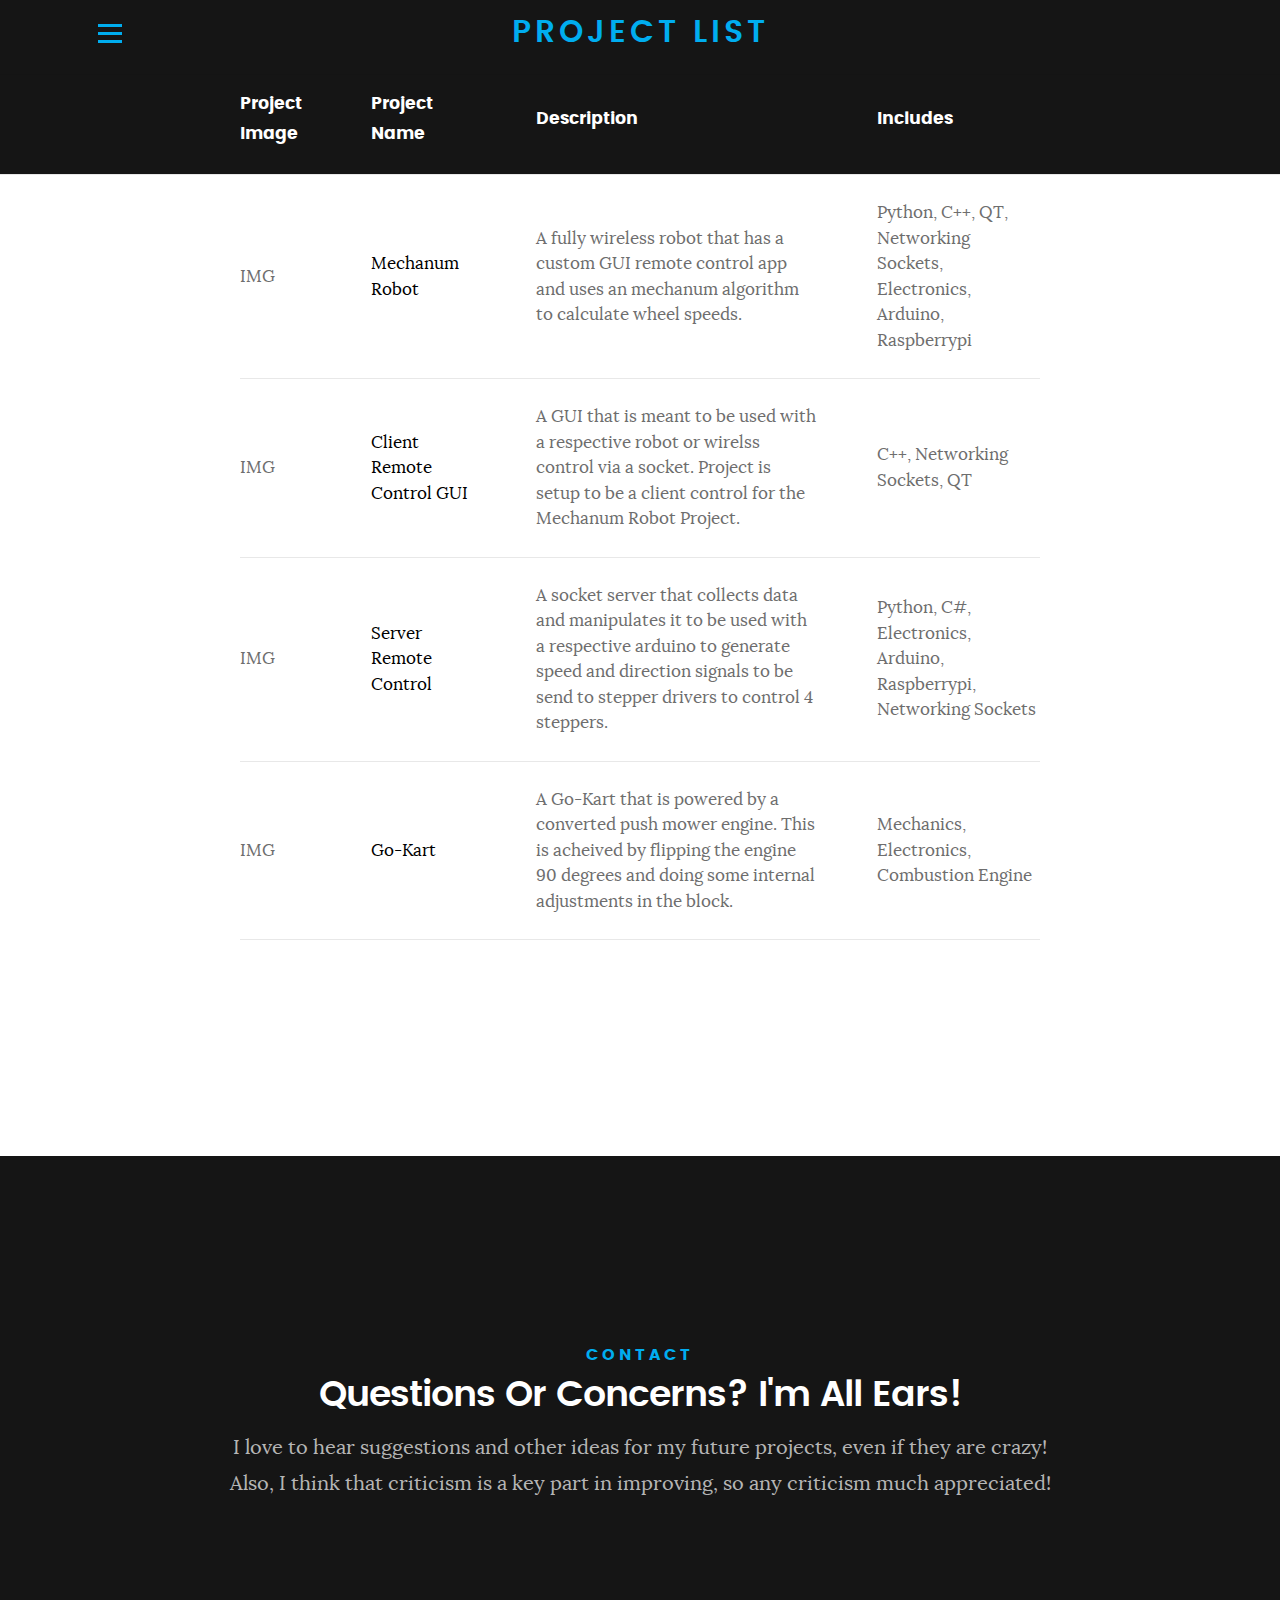
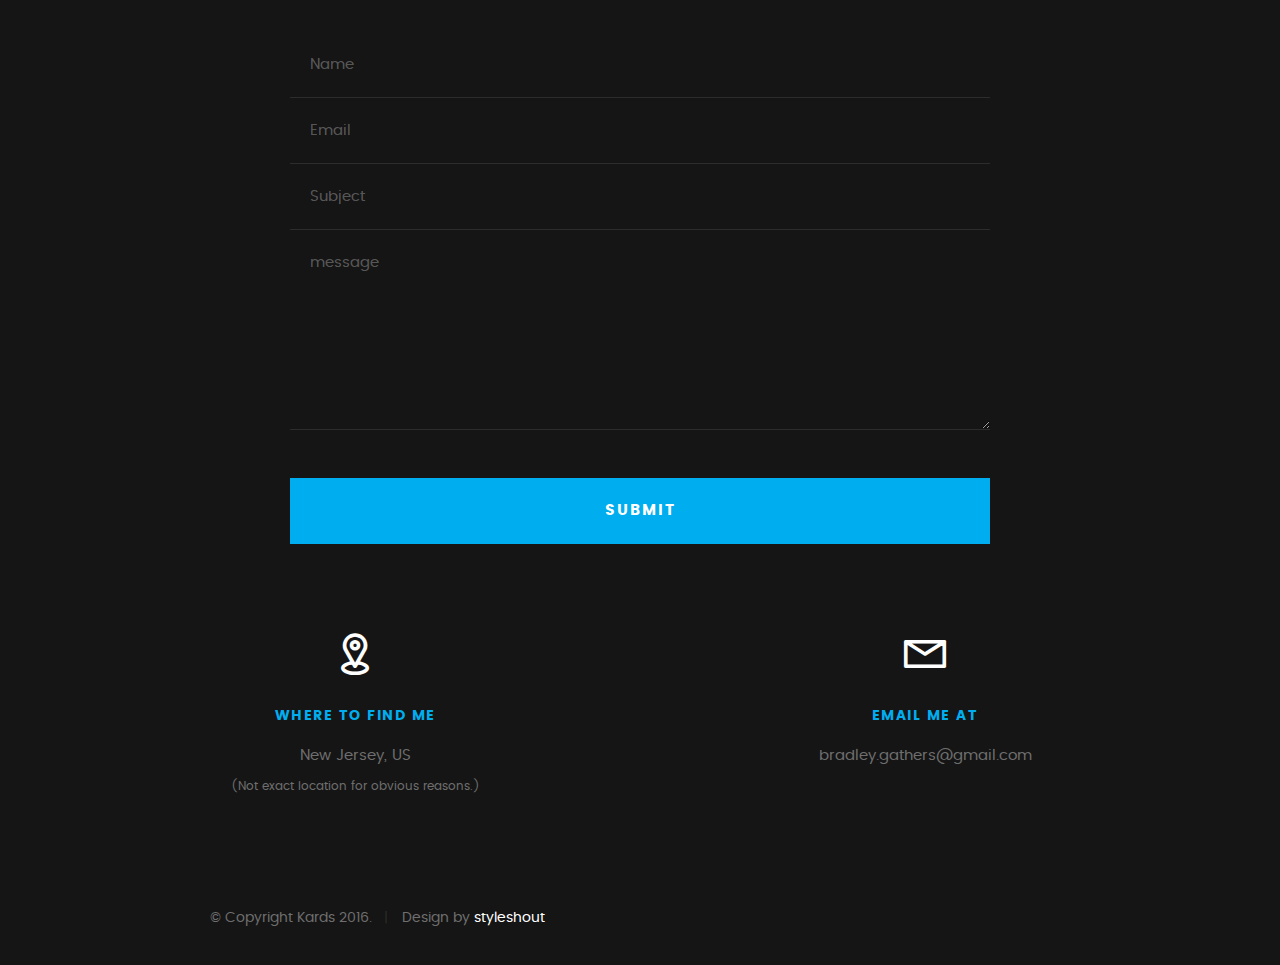
==== commit f6d6516d: "Fixed some Font Awesome images" ====
--- a/projectlist.html
+++ b/projectlist.html
@@ -134,15 +134,15 @@
 	
    <!-- contact
    ================================================== -->
-	<section id="contact">
+   <section id="contact">
 
 		<div class="row section-intro">
    		<div class="col-twelve">
 
    			<h5>Contact</h5>
-   			<h1>I'd Love To Hear From You.</h1>
-
-   			<p class="lead">Lorem ipsum Do commodo in proident enim in dolor cupidatat adipisicing dolore officia nisi aliqua incididunt Ut veniam lorem ipsum Consectetur ut in in eu do.</p>
+   			<h1>Questions Or Concerns? I'm All Ears!</h1>
+
+   			<p class="lead">I love to hear suggestions and other ideas for my future projects, even if they are crazy! Also, I think that criticism is a key part in improving, so any criticism much appreciated!</p>
 
    		</div> 
    	</div> <!-- /section-intro -->
@@ -186,7 +186,7 @@
             <div id="message-warning"></div>            
             <!-- contact-success -->
       		<div id="message-success">
-               <i class="fa fa-check"></i>Your message was sent, thank you!<br>
+               <i class="fas fa-check"></i>Your message was sent, thank you!<br>
       		</div>
 
          </div> <!-- /col-twelve -->
@@ -195,7 +195,7 @@
 
    	<div class="row contact-info">
 
-   		<div class="col-four tab-full">
+   		<div class="col-six tab-full">
 
    			<div class="icon">
    				<i class="icon-pin"></i>
@@ -204,14 +204,13 @@
    			<h5>Where to find me</h5>
 
    			<p>
-            1600 Amphitheatre Parkway<br>
-            Mountain View, CA<br>
-            94043 US
+				New Jersey, US<br>
+				<small>(Not exact location for obvious reasons.)</small>
             </p>
 
    		</div>
 
-   		<div class="col-four tab-full collapse">
+   		<div class="col-six tab-full collapse">
 
    			<div class="icon">
    				<i class="icon-mail"></i>
@@ -219,23 +218,7 @@
 
    			<h5>Email Me At</h5>
 
-   			<p>someone@kardswebsite.com<br>
-			   	info@kardswebsite.com			     
-			   </p>
-
-   		</div>
-
-   		<div class="col-four tab-full">
-
-   			<div class="icon">
-   				<i class="icon-phone"></i>
-   			</div>
-
-   			<h5>Call Me At</h5>
-
-   			<p>Phone: (+63) 555 1212<br>
-			   	Mobile: (+63) 555 0100<br>
-			     	Fax: (+63) 555 0101
+   			<p>bradley.gathers@gmail.com<br>		     
 			   </p>
 
    		</div>
@@ -254,11 +237,8 @@
      		<div class="col-six tab-full pull-right social">
 
      			<ul class="footer-social">        
-			      <li><a href="#"><i class="fa fa-facebook"></i></a></li>
-			      <li><a href="#"><i class="fa fa-behance"></i></a></li>
-			      <li><a href="#"><i class="fa fa-twitter"></i></a></li>
-			      <li><a href="#"><i class="fa fa-dribbble"></i></a></li>
-			      <li><a href="#"><i class="fa fa-instagram"></i></a></li>
+			      <li><a href="https://github.com/baxtrax/"><i class="fab fa-github"></i></a></li>
+			      <li><a href="#"><i class="fab fa-discord"></i></a></li>
 			   </ul> 
 	      		
 	      </div>
@@ -271,7 +251,7 @@
 	      	</div>
 
 	      	<div id="go-top">
-		         <a class="smoothscroll" title="Back to Top" href="#top"><i class="fa fa-long-arrow-up"></i></a>
+		         <a class="smoothscroll" title="Back to Top" href="#top"><i class="fas fa-long-arrow-alt-up"></i></a>
 		      </div>
 
       	</div> <!-- /row -->     	
